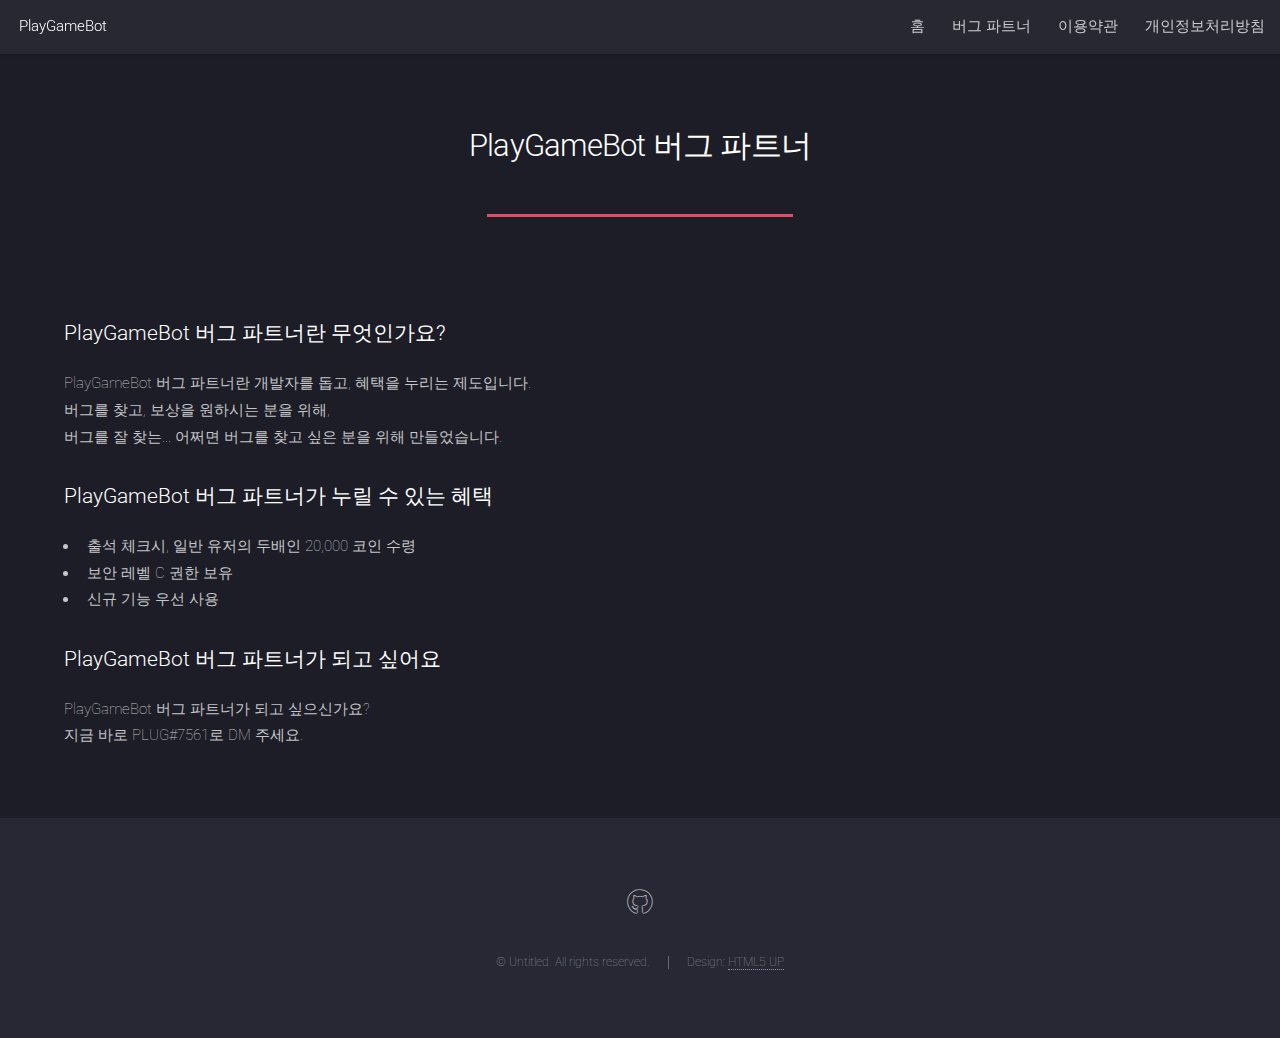
==== PlayGameBotSite/bug.html @ 97805f36 "Add files via upload" ====
<!DOCTYPE HTML>
<!--
	Landed by HTML5 UP
	html5up.net | @ajlkn
	Free for personal and commercial use under the CCA 3.0 license (html5up.net/license)
-->
<html>
	<head>
		<title>PlayGameBot - 버그 파트너</title>
		<meta charset="utf-8" />
		<meta name="viewport" content="width=device-width, initial-scale=1, user-scalable=no" />
		<link rel="stylesheet" href="assets/css/main.css" />
		<noscript><link rel="stylesheet" href="assets/css/noscript.css" /></noscript>
	</head>
	<body class="is-preload">
		<div id="page-wrapper">

			<!-- Header -->
				<header id="header">
					<h1 id="logo"><a href="index.html">PlayGameBot</a></h1>
					<nav id="nav">
						<ul>
							<li><a href="index.html">홈</a></li>
							<li><a href="bug.html">버그 파트너</a></li>
							<li><a href="terms.html">이용약관</a></li>
							<li><a href="update.html">개인정보처리방침</a></li>
						</ul>
					</nav>
				</header>

			<!-- Main -->
				<div id="main" class="wrapper style1">
					<div class="container">

						<header class="major">
							<h2>PlayGameBot 버그 파트너</h2>
						</header>

						<!-- Content -->
							<section id="content">
								<a href="#" class="image fit"><img src="images/버그 파트너.png" alt="" /></a>
								<h3>PlayGameBot 버그 파트너란 무엇인가요?</h3>
								<p>PlayGameBot 버그 파트너란 개발자를 돕고, 혜택을 누리는 제도입니다.</br>
								버그를 찾고, 보상을 원하시는 분을 위해,</br>
								버그를 잘 찾는... 어쩌면 버그를 찾고 싶은 분을 위해 만들었습니다.</br>
								</p>
								<h3>PlayGameBot 버그 파트너가 누릴 수 있는 혜택</h3>
								<ul>
									<li>출석 체크시, 일반 유저의 두배인 20,000 코인 수령</li>
									<li>보안 레벨 C 권한 보유</li>
									<li>신규 기능 우선 사용</li>
								</ul>
								<h3>PlayGameBot 버그 파트너가 되고 싶어요</h3>
								<p>PlayGameBot 버그 파트너가 되고 싶으신가요?</br>
								지금 바로 PLUG#7561로 DM 주세요.</p>
							</section>

					</div>
				</div>

			<!-- Footer -->
				<footer id="footer">
					<ul class="icons">
						<li><a href="https://github.com/jhcplace" class="icon brands alt fa-github"><span class="label">GitHub</span></a></li>
					</ul>
					<ul class="copyright">
						<li>&copy; Untitled. All rights reserved.</li><li>Design: <a href="http://html5up.net">HTML5 UP</a></li>
					</ul>
				</footer>

		</div>

		<!-- Scripts -->
			<script src="assets/js/jquery.min.js"></script>
			<script src="assets/js/jquery.scrolly.min.js"></script>
			<script src="assets/js/jquery.dropotron.min.js"></script>
			<script src="assets/js/jquery.scrollex.min.js"></script>
			<script src="assets/js/browser.min.js"></script>
			<script src="assets/js/breakpoints.min.js"></script>
			<script src="assets/js/util.js"></script>
			<script src="assets/js/main.js"></script>

	</body>
</html>
---- PlayGameBotSite/assets/css/main.css ----
@import url("fontawesome-all.min.css");
@import url("https://fonts.googleapis.com/css?family=Roboto:100,300,100italic,300italic");

/*
	Landed by HTML5 UP
	html5up.net | @ajlkn
	Free for personal and commercial use under the CCA 3.0 license (html5up.net/license)
*/

html, body, div, span, applet, object,
iframe, h1, h2, h3, h4, h5, h6, p, blockquote,
pre, a, abbr, acronym, address, big, cite,
code, del, dfn, em, img, ins, kbd, q, s, samp,
small, strike, strong, sub, sup, tt, var, b,
u, i, center, dl, dt, dd, ol, ul, li, fieldset,
form, label, legend, table, caption, tbody,
tfoot, thead, tr, th, td, article, aside,
canvas, details, embed, figure, figcaption,
footer, header, hgroup, menu, nav, output, ruby,
section, summary, time, mark, audio, video {
	margin: 0;
	padding: 0;
	border: 0;
	font-size: 100%;
	font: inherit;
	vertical-align: baseline;}

article, aside, details, figcaption, figure,
footer, header, hgroup, menu, nav, section {
	display: block;}

body {
	line-height: 1;
}

ol, ul {
	list-style: none;
}

blockquote, q {
	quotes: none;
}

	blockquote:before, blockquote:after, q:before, q:after {
		content: '';
		content: none;
	}

table {
	border-collapse: collapse;
	border-spacing: 0;
}

body {
	-webkit-text-size-adjust: none;
}

mark {
	background-color: transparent;
	color: inherit;
}

input::-moz-focus-inner {
	border: 0;
	padding: 0;
}

input, select, textarea {
	-moz-appearance: none;
	-webkit-appearance: none;
	-ms-appearance: none;
	appearance: none;
}

/* Basic */

	html {
		box-sizing: border-box;
	}

	*, *:before, *:after {
		box-sizing: inherit;
	}

	html, body {
		background: #1c1d26;
	}

	body.is-preload *, body.is-preload *:before, body.is-preload *:after {
		-moz-animation: none !important;
		-webkit-animation: none !important;
		-ms-animation: none !important;
		animation: none !important;
		-moz-transition: none !important;
		-webkit-transition: none !important;
		-ms-transition: none !important;
		transition: none !important;
	}

	body, input, select, textarea {
		color: rgba(255, 255, 255, 0.75);
		font-family: "Roboto", Helvetica, sans-serif;
		font-size: 15pt;
		font-weight: 100;
		line-height: 1.75em;
	}

	a {
		-moz-transition: border-color 0.2s ease-in-out, color 0.2s ease-in-out;
		-webkit-transition: border-color 0.2s ease-in-out, color 0.2s ease-in-out;
		-ms-transition: border-color 0.2s ease-in-out, color 0.2s ease-in-out;
		transition: border-color 0.2s ease-in-out, color 0.2s ease-in-out;
		border-bottom: dotted 1px;
		color: #e44c65;
		text-decoration: none;
	}

		a:hover {
			color: #e44c65 !important;
			border-bottom-color: transparent;
		}

	strong, b {
		color: #ffffff;
		font-weight: 300;
	}

	em, i {
		font-style: italic;
	}

	p {
		margin: 0 0 2em 0;
	}

	h1, h2, h3, h4, h5, h6 {
		color: #ffffff;
		font-weight: 300;
		line-height: 1em;
		margin: 0 0 1em 0;
	}

		h1 a, h2 a, h3 a, h4 a, h5 a, h6 a {
			color: inherit;
			border: 0;
		}

	h2 {
		font-size: 2em;
		line-height: 1.5em;
		letter-spacing: -0.025em;
	}

	h3 {
		font-size: 1.35em;
		line-height: 1.5em;
	}

	h4 {
		font-size: 1.1em;
		line-height: 1.5em;
	}

	h5 {
		font-size: 0.9em;
		line-height: 1.5em;
	}

	h6 {
		font-size: 0.7em;
		line-height: 1.5em;
	}

	sub {
		font-size: 0.8em;
		position: relative;
		top: 0.5em;
	}

	sup {
		font-size: 0.8em;
		position: relative;
		top: -0.5em;
	}

	hr {
		border: 0;
		border-bottom: solid 1px rgba(255, 255, 255, 0.3);
		margin: 3em 0;
	}

		hr.major {
			margin: 4em 0;
		}

	blockquote {
		border-left: solid 4px rgba(255, 255, 255, 0.3);
		font-style: italic;
		margin: 0 0 2em 0;
		padding: 0.5em 0 0.5em 2em;
	}

	code {
		background: rgba(255, 255, 255, 0.075);
		border-radius: 4px;
		font-family: "Courier New", monospace;
		font-size: 0.9em;
		margin: 0 0.25em;
		padding: 0.25em 0.65em;
	}

	pre {
		-webkit-overflow-scrolling: touch;
		font-family: "Courier New", monospace;
		font-size: 0.9em;
		margin: 0 0 2em 0;
	}

		pre code {
			display: block;
			line-height: 1.75em;
			padding: 1em 1.5em;
			overflow-x: auto;
		}

	.align-left {
		text-align: left;
	}

	.align-center {
		text-align: center;
	}

	.align-right {
		text-align: right;
	}

/* Loader */

	@-moz-keyframes spinner-show {
		0% {
			opacity: 0;
		}

		100% {
			opacity: 1;
		}
	}

	@-webkit-keyframes spinner-show {
		0% {
			opacity: 0;
		}

		100% {
			opacity: 1;
		}
	}

	@-ms-keyframes spinner-show {
		0% {
			opacity: 0;
		}

		100% {
			opacity: 1;
		}
	}

	@keyframes spinner-show {
		0% {
			opacity: 0;
		}

		100% {
			opacity: 1;
		}
	}

	@-moz-keyframes spinner-hide {
		0% {
			color: rgba(255, 255, 255, 0.15);
			z-index: 100001;
			-moz-transform: scale(1) rotate(0deg);
			-webkit-transform: scale(1) rotate(0deg);
			-ms-transform: scale(1) rotate(0deg);
			transform: scale(1) rotate(0deg);
		}

		99% {
			color: #1c1d26;
			z-index: 100001;
			-moz-transform: scale(0.5) rotate(360deg);
			-webkit-transform: scale(0.5) rotate(360deg);
			-ms-transform: scale(0.5) rotate(360deg);
			transform: scale(0.5) rotate(360deg);
		}

		100% {
			color: #1c1d26;
			z-index: -1;
			-moz-transform: scale(0.5) rotate(360deg);
			-webkit-transform: scale(0.5) rotate(360deg);
			-ms-transform: scale(0.5) rotate(360deg);
			transform: scale(0.5) rotate(360deg);
		}
	}

	@-webkit-keyframes spinner-hide {
		0% {
			color: rgba(255, 255, 255, 0.15);
			z-index: 100001;
			-moz-transform: scale(1) rotate(0deg);
			-webkit-transform: scale(1) rotate(0deg);
			-ms-transform: scale(1) rotate(0deg);
			transform: scale(1) rotate(0deg);
		}

		99% {
			color: #1c1d26;
			z-index: 100001;
			-moz-transform: scale(0.5) rotate(360deg);
			-webkit-transform: scale(0.5) rotate(360deg);
			-ms-transform: scale(0.5) rotate(360deg);
			transform: scale(0.5) rotate(360deg);
		}

		100% {
			color: #1c1d26;
			z-index: -1;
			-moz-transform: scale(0.5) rotate(360deg);
			-webkit-transform: scale(0.5) rotate(360deg);
			-ms-transform: scale(0.5) rotate(360deg);
			transform: scale(0.5) rotate(360deg);
		}
	}

	@-ms-keyframes spinner-hide {
		0% {
			color: rgba(255, 255, 255, 0.15);
			z-index: 100001;
			-moz-transform: scale(1) rotate(0deg);
			-webkit-transform: scale(1) rotate(0deg);
			-ms-transform: scale(1) rotate(0deg);
			transform: scale(1) rotate(0deg);
		}

		99% {
			color: #1c1d26;
			z-index: 100001;
			-moz-transform: scale(0.5) rotate(360deg);
			-webkit-transform: scale(0.5) rotate(360deg);
			-ms-transform: scale(0.5) rotate(360deg);
			transform: scale(0.5) rotate(360deg);
		}

		100% {
			color: #1c1d26;
			z-index: -1;
			-moz-transform: scale(0.5) rotate(360deg);
			-webkit-transform: scale(0.5) rotate(360deg);
			-ms-transform: scale(0.5) rotate(360deg);
			transform: scale(0.5) rotate(360deg);
		}
	}

	@keyframes spinner-hide {
		0% {
			color: rgba(255, 255, 255, 0.15);
			z-index: 100001;
			-moz-transform: scale(1) rotate(0deg);
			-webkit-transform: scale(1) rotate(0deg);
			-ms-transform: scale(1) rotate(0deg);
			transform: scale(1) rotate(0deg);
		}

		99% {
			color: #1c1d26;
			z-index: 100001;
			-moz-transform: scale(0.5) rotate(360deg);
			-webkit-transform: scale(0.5) rotate(360deg);
			-ms-transform: scale(0.5) rotate(360deg);
			transform: scale(0.5) rotate(360deg);
		}

		100% {
			color: #1c1d26;
			z-index: -1;
			-moz-transform: scale(0.5) rotate(360deg);
			-webkit-transform: scale(0.5) rotate(360deg);
			-ms-transform: scale(0.5) rotate(360deg);
			transform: scale(0.5) rotate(360deg);
		}
	}

	@-moz-keyframes spinner-rotate {
		0% {
			-moz-transform: scale(1) rotate(0deg);
			-webkit-transform: scale(1) rotate(0deg);
			-ms-transform: scale(1) rotate(0deg);
			transform: scale(1) rotate(0deg);
		}

		100% {
			-moz-transform: scale(1) rotate(360deg);
			-webkit-transform: scale(1) rotate(360deg);
			-ms-transform: scale(1) rotate(360deg);
			transform: scale(1) rotate(360deg);
		}
	}

	@-webkit-keyframes spinner-rotate {
		0% {
			-moz-transform: scale(1) rotate(0deg);
			-webkit-transform: scale(1) rotate(0deg);
			-ms-transform: scale(1) rotate(0deg);
			transform: scale(1) rotate(0deg);
		}

		100% {
			-moz-transform: scale(1) rotate(360deg);
			-webkit-transform: scale(1) rotate(360deg);
			-ms-transform: scale(1) rotate(360deg);
			transform: scale(1) rotate(360deg);
		}
	}

	@-ms-keyframes spinner-rotate {
		0% {
			-moz-transform: scale(1) rotate(0deg);
			-webkit-transform: scale(1) rotate(0deg);
			-ms-transform: scale(1) rotate(0deg);
			transform: scale(1) rotate(0deg);
		}

		100% {
			-moz-transform: scale(1) rotate(360deg);
			-webkit-transform: scale(1) rotate(360deg);
			-ms-transform: scale(1) rotate(360deg);
			transform: scale(1) rotate(360deg);
		}
	}

	@keyframes spinner-rotate {
		0% {
			-moz-transform: scale(1) rotate(0deg);
			-webkit-transform: scale(1) rotate(0deg);
			-ms-transform: scale(1) rotate(0deg);
			transform: scale(1) rotate(0deg);
		}

		100% {
			-moz-transform: scale(1) rotate(360deg);
			-webkit-transform: scale(1) rotate(360deg);
			-ms-transform: scale(1) rotate(360deg);
			transform: scale(1) rotate(360deg);
		}
	}

	@-moz-keyframes overlay-hide {
		0% {
			opacity: 1;
			z-index: 100000;
		}

		15% {
			opacity: 1;
			z-index: 100000;
		}

		99% {
			opacity: 0;
			z-index: 100000;
		}

		100% {
			opacity: 0;
			z-index: -1;
		}
	}

	@-webkit-keyframes overlay-hide {
		0% {
			opacity: 1;
			z-index: 100000;
		}

		15% {
			opacity: 1;
			z-index: 100000;
		}

		99% {
			opacity: 0;
			z-index: 100000;
		}

		100% {
			opacity: 0;
			z-index: -1;
		}
	}

	@-ms-keyframes overlay-hide {
		0% {
			opacity: 1;
			z-index: 100000;
		}

		15% {
			opacity: 1;
			z-index: 100000;
		}

		99% {
			opacity: 0;
			z-index: 100000;
		}

		100% {
			opacity: 0;
			z-index: -1;
		}
	}

	@keyframes overlay-hide {
		0% {
			opacity: 1;
			z-index: 100000;
		}

		15% {
			opacity: 1;
			z-index: 100000;
		}

		99% {
			opacity: 0;
			z-index: 100000;
		}

		100% {
			opacity: 0;
			z-index: -1;
		}
	}

	body.landing {
		text-decoration: none;
	}

		body.landing:before {
			-moz-osx-font-smoothing: grayscale;
			-webkit-font-smoothing: antialiased;
			display: inline-block;
			font-style: normal;
			font-variant: normal;
			text-rendering: auto;
			line-height: 1;
			text-transform: none !important;
			font-family: 'Font Awesome 5 Free';
			font-weight: 900;
		}

		body.landing:before {
			-moz-animation: spinner-show 1.5s 1 0.25s ease forwards, spinner-hide 0.25s ease-in-out forwards !important;
			-webkit-animation: spinner-show 1.5s 1 0.25s ease forwards, spinner-hide 0.25s ease-in-out forwards !important;
			-ms-animation: spinner-show 1.5s 1 0.25s ease forwards, spinner-hide 0.25s ease-in-out forwards !important;
			animation: spinner-show 1.5s 1 0.25s ease forwards, spinner-hide 0.25s ease-in-out forwards !important;
			-moz-transform-origin: 50% 50%;
			-webkit-transform-origin: 50% 50%;
			-ms-transform-origin: 50% 50%;
			transform-origin: 50% 50%;
			color: rgba(255, 255, 255, 0.15);
			content: '\f1ce';
			cursor: default;
			display: block;
			font-size: 2em;
			height: 2em;
			left: 50%;
			line-height: 2em;
			margin: -1em 0 0 -1em;
			opacity: 0;
			position: fixed;
			text-align: center;
			top: 50%;
			width: 2em;
			z-index: -1;
		}

		body.landing:after {
			-moz-animation: overlay-hide 1.5s ease-in forwards !important;
			-webkit-animation: overlay-hide 1.5s ease-in forwards !important;
			-ms-animation: overlay-hide 1.5s ease-in forwards !important;
			animation: overlay-hide 1.5s ease-in forwards !important;
			background: #1c1d26;
			content: '';
			display: block;
			height: 100%;
			left: 0;
			opacity: 0;
			position: fixed;
			top: 0;
			width: 100%;
			z-index: -1;
		}

		body.landing.is-preload:before {
			-moz-animation: spinner-show 1.5s 1 0.25s ease forwards, spinner-rotate 0.75s infinite linear !important;
			-webkit-animation: spinner-show 1.5s 1 0.25s ease forwards, spinner-rotate 0.75s infinite linear !important;
			-ms-animation: spinner-show 1.5s 1 0.25s ease forwards, spinner-rotate 0.75s infinite linear !important;
			animation: spinner-show 1.5s 1 0.25s ease forwards, spinner-rotate 0.75s infinite linear !important;
			z-index: 100001;
		}

		body.landing.is-preload:after {
			-moz-animation: none !important;
			-webkit-animation: none !important;
			-ms-animation: none !important;
			animation: none !important;
			opacity: 1;
			z-index: 100000;
		}

	@media (-webkit-min-device-pixel-ratio: 2) {

		body.landing:before {
			line-height: 2.025em;
		}

	}

/* Container */

	.container {
		margin: 0 auto;
		max-width: calc(100% - 4em);
		width: 70em;
	}

		.container.xsmall {
			width: 17.5em;
		}

		.container.small {
			width: 35em;
		}

		.container.medium {
			width: 52.5em;
		}

		.container.large {
			width: 87.5em;
		}

		.container.xlarge {
			width: 105em;
		}

		.container.max {
			width: 100%;
		}

		@media screen and (max-width: 1280px) {

			.container {
				width: 90%;
				max-width: 100%;
			}

		}

		@media screen and (max-width: 980px) {

			.container {
				width: 100% !important;
			}

		}

/* Row */

	.row {
		display: flex;
		flex-wrap: wrap;
		box-sizing: border-box;
		align-items: stretch;
	}

		.row > * {
			box-sizing: border-box;
		}

		.row.gtr-uniform > * > :last-child {
			margin-bottom: 0;
		}

		.row.aln-left {
			justify-content: flex-start;
		}

		.row.aln-center {
			justify-content: center;
		}

		.row.aln-right {
			justify-content: flex-end;
		}

		.row.aln-top {
			align-items: flex-start;
		}

		.row.aln-middle {
			align-items: center;
		}

		.row.aln-bottom {
			align-items: flex-end;
		}

		.row > .imp {
			order: -1;
		}

		.row > .col-1 {
			width: 8.33333%;
		}

		.row > .off-1 {
			margin-left: 8.33333%;
		}

		.row > .col-2 {
			width: 16.66667%;
		}

		.row > .off-2 {
			margin-left: 16.66667%;
		}

		.row > .col-3 {
			width: 25%;
		}

		.row > .off-3 {
			margin-left: 25%;
		}

		.row > .col-4 {
			width: 33.33333%;
		}

		.row > .off-4 {
			margin-left: 33.33333%;
		}

		.row > .col-5 {
			width: 41.66667%;
		}

		.row > .off-5 {
			margin-left: 41.66667%;
		}

		.row > .col-6 {
			width: 50%;
		}

		.row > .off-6 {
			margin-left: 50%;
		}

		.row > .col-7 {
			width: 58.33333%;
		}

		.row > .off-7 {
			margin-left: 58.33333%;
		}

		.row > .col-8 {
			width: 66.66667%;
		}

		.row > .off-8 {
			margin-left: 66.66667%;
		}

		.row > .col-9 {
			width: 75%;
		}

		.row > .off-9 {
			margin-left: 75%;
		}

		.row > .col-10 {
			width: 83.33333%;
		}

		.row > .off-10 {
			margin-left: 83.33333%;
		}

		.row > .col-11 {
			width: 91.66667%;
		}

		.row > .off-11 {
			margin-left: 91.66667%;
		}

		.row > .col-12 {
			width: 100%;
		}

		.row > .off-12 {
			margin-left: 100%;
		}

		.row.gtr-0 {
			margin-top: 0;
			margin-left: 0em;
		}

			.row.gtr-0 > * {
				padding: 0 0 0 0em;
			}

			.row.gtr-0.gtr-uniform {
				margin-top: 0em;
			}

				.row.gtr-0.gtr-uniform > * {
					padding-top: 0em;
				}

		.row.gtr-25 {
			margin-top: 0;
			margin-left: -0.625em;
		}

			.row.gtr-25 > * {
				padding: 0 0 0 0.625em;
			}

			.row.gtr-25.gtr-uniform {
				margin-top: -0.625em;
			}

				.row.gtr-25.gtr-uniform > * {
					padding-top: 0.625em;
				}

		.row.gtr-50 {
			margin-top: 0;
			margin-left: -1.25em;
		}

			.row.gtr-50 > * {
				padding: 0 0 0 1.25em;
			}

			.row.gtr-50.gtr-uniform {
				margin-top: -1.25em;
			}

				.row.gtr-50.gtr-uniform > * {
					padding-top: 1.25em;
				}

		.row {
			margin-top: 0;
			margin-left: -2.5em;
		}

			.row > * {
				padding: 0 0 0 2.5em;
			}

			.row.gtr-uniform {
				margin-top: -2.5em;
			}

				.row.gtr-uniform > * {
					padding-top: 2.5em;
				}

		.row.gtr-150 {
			margin-top: 0;
			margin-left: -3.75em;
		}

			.row.gtr-150 > * {
				padding: 0 0 0 3.75em;
			}

			.row.gtr-150.gtr-uniform {
				margin-top: -3.75em;
			}

				.row.gtr-150.gtr-uniform > * {
					padding-top: 3.75em;
				}

		.row.gtr-200 {
			margin-top: 0;
			margin-left: -5em;
		}

			.row.gtr-200 > * {
				padding: 0 0 0 5em;
			}

			.row.gtr-200.gtr-uniform {
				margin-top: -5em;
			}

				.row.gtr-200.gtr-uniform > * {
					padding-top: 5em;
				}

		@media screen and (max-width: 1680px) {

			.row {
				display: flex;
				flex-wrap: wrap;
				box-sizing: border-box;
				align-items: stretch;
			}

				.row > * {
					box-sizing: border-box;
				}

				.row.gtr-uniform > * > :last-child {
					margin-bottom: 0;
				}

				.row.aln-left {
					justify-content: flex-start;
				}

				.row.aln-center {
					justify-content: center;
				}

				.row.aln-right {
					justify-content: flex-end;
				}

				.row.aln-top {
					align-items: flex-start;
				}

				.row.aln-middle {
					align-items: center;
				}

				.row.aln-bottom {
					align-items: flex-end;
				}

				.row > .imp-xlarge {
					order: -1;
				}

				.row > .col-1-xlarge {
					width: 8.33333%;
				}

				.row > .off-1-xlarge {
					margin-left: 8.33333%;
				}

				.row > .col-2-xlarge {
					width: 16.66667%;
				}

				.row > .off-2-xlarge {
					margin-left: 16.66667%;
				}

				.row > .col-3-xlarge {
					width: 25%;
				}

				.row > .off-3-xlarge {
					margin-left: 25%;
				}

				.row > .col-4-xlarge {
					width: 33.33333%;
				}

				.row > .off-4-xlarge {
					margin-left: 33.33333%;
				}

				.row > .col-5-xlarge {
					width: 41.66667%;
				}

				.row > .off-5-xlarge {
					margin-left: 41.66667%;
				}

				.row > .col-6-xlarge {
					width: 50%;
				}

				.row > .off-6-xlarge {
					margin-left: 50%;
				}

				.row > .col-7-xlarge {
					width: 58.33333%;
				}

				.row > .off-7-xlarge {
					margin-left: 58.33333%;
				}

				.row > .col-8-xlarge {
					width: 66.66667%;
				}

				.row > .off-8-xlarge {
					margin-left: 66.66667%;
				}

				.row > .col-9-xlarge {
					width: 75%;
				}

				.row > .off-9-xlarge {
					margin-left: 75%;
				}

				.row > .col-10-xlarge {
					width: 83.33333%;
				}

				.row > .off-10-xlarge {
					margin-left: 83.33333%;
				}

				.row > .col-11-xlarge {
					width: 91.66667%;
				}

				.row > .off-11-xlarge {
					margin-left: 91.66667%;
				}

				.row > .col-12-xlarge {
					width: 100%;
				}

				.row > .off-12-xlarge {
					margin-left: 100%;
				}

				.row.gtr-0 {
					margin-top: 0;
					margin-left: 0em;
				}

					.row.gtr-0 > * {
						padding: 0 0 0 0em;
					}

					.row.gtr-0.gtr-uniform {
						margin-top: 0em;
					}

						.row.gtr-0.gtr-uniform > * {
							padding-top: 0em;
						}

				.row.gtr-25 {
					margin-top: 0;
					margin-left: -0.625em;
				}

					.row.gtr-25 > * {
						padding: 0 0 0 0.625em;
					}

					.row.gtr-25.gtr-uniform {
						margin-top: -0.625em;
					}

						.row.gtr-25.gtr-uniform > * {
							padding-top: 0.625em;
						}

				.row.gtr-50 {
					margin-top: 0;
					margin-left: -1.25em;
				}

					.row.gtr-50 > * {
						padding: 0 0 0 1.25em;
					}

					.row.gtr-50.gtr-uniform {
						margin-top: -1.25em;
					}

						.row.gtr-50.gtr-uniform > * {
							padding-top: 1.25em;
						}

				.row {
					margin-top: 0;
					margin-left: -2.5em;
				}

					.row > * {
						padding: 0 0 0 2.5em;
					}

					.row.gtr-uniform {
						margin-top: -2.5em;
					}

						.row.gtr-uniform > * {
							padding-top: 2.5em;
						}

				.row.gtr-150 {
					margin-top: 0;
					margin-left: -3.75em;
				}

					.row.gtr-150 > * {
						padding: 0 0 0 3.75em;
					}

					.row.gtr-150.gtr-uniform {
						margin-top: -3.75em;
					}

						.row.gtr-150.gtr-uniform > * {
							padding-top: 3.75em;
						}

				.row.gtr-200 {
					margin-top: 0;
					margin-left: -5em;
				}

					.row.gtr-200 > * {
						padding: 0 0 0 5em;
					}

					.row.gtr-200.gtr-uniform {
						margin-top: -5em;
					}

						.row.gtr-200.gtr-uniform > * {
							padding-top: 5em;
						}

		}

		@media screen and (max-width: 1280px) {

			.row {
				display: flex;
				flex-wrap: wrap;
				box-sizing: border-box;
				align-items: stretch;
			}

				.row > * {
					box-sizing: border-box;
				}

				.row.gtr-uniform > * > :last-child {
					margin-bottom: 0;
				}

				.row.aln-left {
					justify-content: flex-start;
				}

				.row.aln-center {
					justify-content: center;
				}

				.row.aln-right {
					justify-content: flex-end;
				}

				.row.aln-top {
					align-items: flex-start;
				}

				.row.aln-middle {
					align-items: center;
				}

				.row.aln-bottom {
					align-items: flex-end;
				}

				.row > .imp-large {
					order: -1;
				}

				.row > .col-1-large {
					width: 8.33333%;
				}

				.row > .off-1-large {
					margin-left: 8.33333%;
				}

				.row > .col-2-large {
					width: 16.66667%;
				}

				.row > .off-2-large {
					margin-left: 16.66667%;
				}

				.row > .col-3-large {
					width: 25%;
				}

				.row > .off-3-large {
					margin-left: 25%;
				}

				.row > .col-4-large {
					width: 33.33333%;
				}

				.row > .off-4-large {
					margin-left: 33.33333%;
				}

				.row > .col-5-large {
					width: 41.66667%;
				}

				.row > .off-5-large {
					margin-left: 41.66667%;
				}

				.row > .col-6-large {
					width: 50%;
				}

				.row > .off-6-large {
					margin-left: 50%;
				}

				.row > .col-7-large {
					width: 58.33333%;
				}

				.row > .off-7-large {
					margin-left: 58.33333%;
				}

				.row > .col-8-large {
					width: 66.66667%;
				}

				.row > .off-8-large {
					margin-left: 66.66667%;
				}

				.row > .col-9-large {
					width: 75%;
				}

				.row > .off-9-large {
					margin-left: 75%;
				}

				.row > .col-10-large {
					width: 83.33333%;
				}

				.row > .off-10-large {
					margin-left: 83.33333%;
				}

				.row > .col-11-large {
					width: 91.66667%;
				}

				.row > .off-11-large {
					margin-left: 91.66667%;
				}

				.row > .col-12-large {
					width: 100%;
				}

				.row > .off-12-large {
					margin-left: 100%;
				}

				.row.gtr-0 {
					margin-top: 0;
					margin-left: 0em;
				}

					.row.gtr-0 > * {
						padding: 0 0 0 0em;
					}

					.row.gtr-0.gtr-uniform {
						margin-top: 0em;
					}

						.row.gtr-0.gtr-uniform > * {
							padding-top: 0em;
						}

				.row.gtr-25 {
					margin-top: 0;
					margin-left: -0.625em;
				}

					.row.gtr-25 > * {
						padding: 0 0 0 0.625em;
					}

					.row.gtr-25.gtr-uniform {
						margin-top: -0.625em;
					}

						.row.gtr-25.gtr-uniform > * {
							padding-top: 0.625em;
						}

				.row.gtr-50 {
					margin-top: 0;
					margin-left: -1.25em;
				}

					.row.gtr-50 > * {
						padding: 0 0 0 1.25em;
					}

					.row.gtr-50.gtr-uniform {
						margin-top: -1.25em;
					}

						.row.gtr-50.gtr-uniform > * {
							padding-top: 1.25em;
						}

				.row {
					margin-top: 0;
					margin-left: -2.5em;
				}

					.row > * {
						padding: 0 0 0 2.5em;
					}

					.row.gtr-uniform {
						margin-top: -2.5em;
					}

						.row.gtr-uniform > * {
							padding-top: 2.5em;
						}

				.row.gtr-150 {
					margin-top: 0;
					margin-left: -3.75em;
				}

					.row.gtr-150 > * {
						padding: 0 0 0 3.75em;
					}

					.row.gtr-150.gtr-uniform {
						margin-top: -3.75em;
					}

						.row.gtr-150.gtr-uniform > * {
							padding-top: 3.75em;
						}

				.row.gtr-200 {
					margin-top: 0;
					margin-left: -5em;
				}

					.row.gtr-200 > * {
						padding: 0 0 0 5em;
					}

					.row.gtr-200.gtr-uniform {
						margin-top: -5em;
					}

						.row.gtr-200.gtr-uniform > * {
							padding-top: 5em;
						}

		}

		@media screen and (max-width: 980px) {

			.row {
				display: flex;
				flex-wrap: wrap;
				box-sizing: border-box;
				align-items: stretch;
			}

				.row > * {
					box-sizing: border-box;
				}

				.row.gtr-uniform > * > :last-child {
					margin-bottom: 0;
				}

				.row.aln-left {
					justify-content: flex-start;
				}

				.row.aln-center {
					justify-content: center;
				}

				.row.aln-right {
					justify-content: flex-end;
				}

				.row.aln-top {
					align-items: flex-start;
				}

				.row.aln-middle {
					align-items: center;
				}

				.row.aln-bottom {
					align-items: flex-end;
				}

				.row > .imp-medium {
					order: -1;
				}

				.row > .col-1-medium {
					width: 8.33333%;
				}

				.row > .off-1-medium {
					margin-left: 8.33333%;
				}

				.row > .col-2-medium {
					width: 16.66667%;
				}

				.row > .off-2-medium {
					margin-left: 16.66667%;
				}

				.row > .col-3-medium {
					width: 25%;
				}

				.row > .off-3-medium {
					margin-left: 25%;
				}

				.row > .col-4-medium {
					width: 33.33333%;
				}

				.row > .off-4-medium {
					margin-left: 33.33333%;
				}

				.row > .col-5-medium {
					width: 41.66667%;
				}

				.row > .off-5-medium {
					margin-left: 41.66667%;
				}

				.row > .col-6-medium {
					width: 50%;
				}

				.row > .off-6-medium {
					margin-left: 50%;
				}

				.row > .col-7-medium {
					width: 58.33333%;
				}

				.row > .off-7-medium {
					margin-left: 58.33333%;
				}

				.row > .col-8-medium {
					width: 66.66667%;
				}

				.row > .off-8-medium {
					margin-left: 66.66667%;
				}

				.row > .col-9-medium {
					width: 75%;
				}

				.row > .off-9-medium {
					margin-left: 75%;
				}

				.row > .col-10-medium {
					width: 83.33333%;
				}

				.row > .off-10-medium {
					margin-left: 83.33333%;
				}

				.row > .col-11-medium {
					width: 91.66667%;
				}

				.row > .off-11-medium {
					margin-left: 91.66667%;
				}

				.row > .col-12-medium {
					width: 100%;
				}

				.row > .off-12-medium {
					margin-left: 100%;
				}

				.row.gtr-0 {
					margin-top: 0;
					margin-left: 0em;
				}

					.row.gtr-0 > * {
						padding: 0 0 0 0em;
					}

					.row.gtr-0.gtr-uniform {
						margin-top: 0em;
					}

						.row.gtr-0.gtr-uniform > * {
							padding-top: 0em;
						}

				.row.gtr-25 {
					margin-top: 0;
					margin-left: -0.625em;
				}

					.row.gtr-25 > * {
						padding: 0 0 0 0.625em;
					}

					.row.gtr-25.gtr-uniform {
						margin-top: -0.625em;
					}

						.row.gtr-25.gtr-uniform > * {
							padding-top: 0.625em;
						}

				.row.gtr-50 {
					margin-top: 0;
					margin-left: -1.25em;
				}

					.row.gtr-50 > * {
						padding: 0 0 0 1.25em;
					}

					.row.gtr-50.gtr-uniform {
						margin-top: -1.25em;
					}

						.row.gtr-50.gtr-uniform > * {
							padding-top: 1.25em;
						}

				.row {
					margin-top: 0;
					margin-left: -2.5em;
				}

					.row > * {
						padding: 0 0 0 2.5em;
					}

					.row.gtr-uniform {
						margin-top: -2.5em;
					}

						.row.gtr-uniform > * {
							padding-top: 2.5em;
						}

				.row.gtr-150 {
					margin-top: 0;
					margin-left: -3.75em;
				}

					.row.gtr-150 > * {
						padding: 0 0 0 3.75em;
					}

					.row.gtr-150.gtr-uniform {
						margin-top: -3.75em;
					}

						.row.gtr-150.gtr-uniform > * {
							padding-top: 3.75em;
						}

				.row.gtr-200 {
					margin-top: 0;
					margin-left: -5em;
				}

					.row.gtr-200 > * {
						padding: 0 0 0 5em;
					}

					.row.gtr-200.gtr-uniform {
						margin-top: -5em;
					}

						.row.gtr-200.gtr-uniform > * {
							padding-top: 5em;
						}

		}

		@media screen and (max-width: 736px) {

			.row {
				display: flex;
				flex-wrap: wrap;
				box-sizing: border-box;
				align-items: stretch;
			}

				.row > * {
					box-sizing: border-box;
				}

				.row.gtr-uniform > * > :last-child {
					margin-bottom: 0;
				}

				.row.aln-left {
					justify-content: flex-start;
				}

				.row.aln-center {
					justify-content: center;
				}

				.row.aln-right {
					justify-content: flex-end;
				}

				.row.aln-top {
					align-items: flex-start;
				}

				.row.aln-middle {
					align-items: center;
				}

				.row.aln-bottom {
					align-items: flex-end;
				}

				.row > .imp-small {
					order: -1;
				}

				.row > .col-1-small {
					width: 8.33333%;
				}

				.row > .off-1-small {
					margin-left: 8.33333%;
				}

				.row > .col-2-small {
					width: 16.66667%;
				}

				.row > .off-2-small {
					margin-left: 16.66667%;
				}

				.row > .col-3-small {
					width: 25%;
				}

				.row > .off-3-small {
					margin-left: 25%;
				}

				.row > .col-4-small {
					width: 33.33333%;
				}

				.row > .off-4-small {
					margin-left: 33.33333%;
				}

				.row > .col-5-small {
					width: 41.66667%;
				}

				.row > .off-5-small {
					margin-left: 41.66667%;
				}

				.row > .col-6-small {
					width: 50%;
				}

				.row > .off-6-small {
					margin-left: 50%;
				}

				.row > .col-7-small {
					width: 58.33333%;
				}

				.row > .off-7-small {
					margin-left: 58.33333%;
				}

				.row > .col-8-small {
					width: 66.66667%;
				}

				.row > .off-8-small {
					margin-left: 66.66667%;
				}

				.row > .col-9-small {
					width: 75%;
				}

				.row > .off-9-small {
					margin-left: 75%;
				}

				.row > .col-10-small {
					width: 83.33333%;
				}

				.row > .off-10-small {
					margin-left: 83.33333%;
				}

				.row > .col-11-small {
					width: 91.66667%;
				}

				.row > .off-11-small {
					margin-left: 91.66667%;
				}

				.row > .col-12-small {
					width: 100%;
				}

				.row > .off-12-small {
					margin-left: 100%;
				}

				.row.gtr-0 {
					margin-top: 0;
					margin-left: 0em;
				}

					.row.gtr-0 > * {
						padding: 0 0 0 0em;
					}

					.row.gtr-0.gtr-uniform {
						margin-top: 0em;
					}

						.row.gtr-0.gtr-uniform > * {
							padding-top: 0em;
						}

				.row.gtr-25 {
					margin-top: 0;
					margin-left: -0.625em;
				}

					.row.gtr-25 > * {
						padding: 0 0 0 0.625em;
					}

					.row.gtr-25.gtr-uniform {
						margin-top: -0.625em;
					}

						.row.gtr-25.gtr-uniform > * {
							padding-top: 0.625em;
						}

				.row.gtr-50 {
					margin-top: 0;
					margin-left: -1.25em;
				}

					.row.gtr-50 > * {
						padding: 0 0 0 1.25em;
					}

					.row.gtr-50.gtr-uniform {
						margin-top: -1.25em;
					}

						.row.gtr-50.gtr-uniform > * {
							padding-top: 1.25em;
						}

				.row {
					margin-top: 0;
					margin-left: -2.5em;
				}

					.row > * {
						padding: 0 0 0 2.5em;
					}

					.row.gtr-uniform {
						margin-top: -2.5em;
					}

						.row.gtr-uniform > * {
							padding-top: 2.5em;
						}

				.row.gtr-150 {
					margin-top: 0;
					margin-left: -3.75em;
				}

					.row.gtr-150 > * {
						padding: 0 0 0 3.75em;
					}

					.row.gtr-150.gtr-uniform {
						margin-top: -3.75em;
					}

						.row.gtr-150.gtr-uniform > * {
							padding-top: 3.75em;
						}

				.row.gtr-200 {
					margin-top: 0;
					margin-left: -5em;
				}

					.row.gtr-200 > * {
						padding: 0 0 0 5em;
					}

					.row.gtr-200.gtr-uniform {
						margin-top: -5em;
					}

						.row.gtr-200.gtr-uniform > * {
							padding-top: 5em;
						}

		}

		@media screen and (max-width: 480px) {

			.row {
				display: flex;
				flex-wrap: wrap;
				box-sizing: border-box;
				align-items: stretch;
			}

				.row > * {
					box-sizing: border-box;
				}

				.row.gtr-uniform > * > :last-child {
					margin-bottom: 0;
				}

				.row.aln-left {
					justify-content: flex-start;
				}

				.row.aln-center {
					justify-content: center;
				}

				.row.aln-right {
					justify-content: flex-end;
				}

				.row.aln-top {
					align-items: flex-start;
				}

				.row.aln-middle {
					align-items: center;
				}

				.row.aln-bottom {
					align-items: flex-end;
				}

				.row > .imp-xsmall {
					order: -1;
				}

				.row > .col-1-xsmall {
					width: 8.33333%;
				}

				.row > .off-1-xsmall {
					margin-left: 8.33333%;
				}

				.row > .col-2-xsmall {
					width: 16.66667%;
				}

				.row > .off-2-xsmall {
					margin-left: 16.66667%;
				}

				.row > .col-3-xsmall {
					width: 25%;
				}

				.row > .off-3-xsmall {
					margin-left: 25%;
				}

				.row > .col-4-xsmall {
					width: 33.33333%;
				}

				.row > .off-4-xsmall {
					margin-left: 33.33333%;
				}

				.row > .col-5-xsmall {
					width: 41.66667%;
				}

				.row > .off-5-xsmall {
					margin-left: 41.66667%;
				}

				.row > .col-6-xsmall {
					width: 50%;
				}

				.row > .off-6-xsmall {
					margin-left: 50%;
				}

				.row > .col-7-xsmall {
					width: 58.33333%;
				}

				.row > .off-7-xsmall {
					margin-left: 58.33333%;
				}

				.row > .col-8-xsmall {
					width: 66.66667%;
				}

				.row > .off-8-xsmall {
					margin-left: 66.66667%;
				}

				.row > .col-9-xsmall {
					width: 75%;
				}

				.row > .off-9-xsmall {
					margin-left: 75%;
				}

				.row > .col-10-xsmall {
					width: 83.33333%;
				}

				.row > .off-10-xsmall {
					margin-left: 83.33333%;
				}

				.row > .col-11-xsmall {
					width: 91.66667%;
				}

				.row > .off-11-xsmall {
					margin-left: 91.66667%;
				}

				.row > .col-12-xsmall {
					width: 100%;
				}

				.row > .off-12-xsmall {
					margin-left: 100%;
				}

				.row.gtr-0 {
					margin-top: 0;
					margin-left: 0em;
				}

					.row.gtr-0 > * {
						padding: 0 0 0 0em;
					}

					.row.gtr-0.gtr-uniform {
						margin-top: 0em;
					}

						.row.gtr-0.gtr-uniform > * {
							padding-top: 0em;
						}

				.row.gtr-25 {
					margin-top: 0;
					margin-left: -0.625em;
				}

					.row.gtr-25 > * {
						padding: 0 0 0 0.625em;
					}

					.row.gtr-25.gtr-uniform {
						margin-top: -0.625em;
					}

						.row.gtr-25.gtr-uniform > * {
							padding-top: 0.625em;
						}

				.row.gtr-50 {
					margin-top: 0;
					margin-left: -1.25em;
				}

					.row.gtr-50 > * {
						padding: 0 0 0 1.25em;
					}

					.row.gtr-50.gtr-uniform {
						margin-top: -1.25em;
					}

						.row.gtr-50.gtr-uniform > * {
							padding-top: 1.25em;
						}

				.row {
					margin-top: 0;
					margin-left: -2.5em;
				}

					.row > * {
						padding: 0 0 0 2.5em;
					}

					.row.gtr-uniform {
						margin-top: -2.5em;
					}

						.row.gtr-uniform > * {
							padding-top: 2.5em;
						}

				.row.gtr-150 {
					margin-top: 0;
					margin-left: -3.75em;
				}

					.row.gtr-150 > * {
						padding: 0 0 0 3.75em;
					}

					.row.gtr-150.gtr-uniform {
						margin-top: -3.75em;
					}

						.row.gtr-150.gtr-uniform > * {
							padding-top: 3.75em;
						}

				.row.gtr-200 {
					margin-top: 0;
					margin-left: -5em;
				}

					.row.gtr-200 > * {
						padding: 0 0 0 5em;
					}

					.row.gtr-200.gtr-uniform {
						margin-top: -5em;
					}

						.row.gtr-200.gtr-uniform > * {
							padding-top: 5em;
						}

		}

/* Section/Article */

	section.special, article.special {
		text-align: center;
	}

	header p {
		color: #ffffff;
		position: relative;
		margin: 0 0 1.5em 0;
	}

	header h2 + p {
		font-size: 1.25em;
		margin-top: -1em;
		line-height: 1.75em;
	}

	header h3 + p {
		font-size: 1.1em;
		margin-top: -0.8em;
		line-height: 1.75em;
	}

	header h4 + p,
	header h5 + p,
	header h6 + p {
		font-size: 0.9em;
		margin-top: -0.6em;
		line-height: 1.5em;
	}

	header.major {
		margin: 0 0 4em 0;
		position: relative;
		text-align: center;
	}

		header.major:after {
			background: #e44c65;
			content: '';
			display: inline-block;
			height: 0.2em;
			max-width: 20em;
			width: 75%;
		}

	footer.major {
		margin: 4em 0 0 0;
	}

/* Form */

	form {
		margin: 0 0 2em 0;
	}

		form.cta {
			max-width: 35em;
			margin-left: auto;
			margin-right: auto;
		}

	label {
		color: #ffffff;
		display: block;
		font-size: 0.9em;
		font-weight: 300;
		margin: 0 0 1em 0;
	}

	input[type="text"],
	input[type="password"],
	input[type="email"],
	select,
	textarea {
		-moz-appearance: none;
		-webkit-appearance: none;
		-ms-appearance: none;
		appearance: none;
		-moz-transition: border-color 0.2s ease-in-out;
		-webkit-transition: border-color 0.2s ease-in-out;
		-ms-transition: border-color 0.2s ease-in-out;
		transition: border-color 0.2s ease-in-out;
		background: transparent;
		border-radius: 4px;
		border: solid 1px rgba(255, 255, 255, 0.3);
		color: inherit;
		display: block;
		outline: 0;
		padding: 0 1em;
		text-decoration: none;
		width: 100%;
	}

		input[type="text"]:invalid,
		input[type="password"]:invalid,
		input[type="email"]:invalid,
		select:invalid,
		textarea:invalid {
			box-shadow: none;
		}

		input[type="text"]:focus,
		input[type="password"]:focus,
		input[type="email"]:focus,
		select:focus,
		textarea:focus {
			border-color: #e44c65;
		}

	select {
		background-image: url("data:image/svg+xml;charset=utf8,%3Csvg xmlns='http://www.w3.org/2000/svg' width='40' height='40' preserveAspectRatio='none' viewBox='0 0 40 40'%3E%3Cpath d='M9.4,12.3l10.4,10.4l10.4-10.4c0.2-0.2,0.5-0.4,0.9-0.4c0.3,0,0.6,0.1,0.9,0.4l3.3,3.3c0.2,0.2,0.4,0.5,0.4,0.9 c0,0.4-0.1,0.6-0.4,0.9L20.7,31.9c-0.2,0.2-0.5,0.4-0.9,0.4c-0.3,0-0.6-0.1-0.9-0.4L4.3,17.3c-0.2-0.2-0.4-0.5-0.4-0.9 c0-0.4,0.1-0.6,0.4-0.9l3.3-3.3c0.2-0.2,0.5-0.4,0.9-0.4S9.1,12.1,9.4,12.3z' fill='rgba(255, 255, 255, 0.3)' /%3E%3C/svg%3E");
		background-size: 1.25rem;
		background-repeat: no-repeat;
		background-position: calc(100% - 1rem) center;
		height: 3em;
		padding-right: 3em;
		text-overflow: ellipsis;
	}

		select option {
			color: #ffffff;
			background: #1c1d26;
		}

		select:focus::-ms-value {
			background-color: transparent;
		}

		select::-ms-expand {
			display: none;
		}

	input[type="text"],
	input[type="password"],
	input[type="email"],
	select {
		height: 3em;
	}

	textarea {
		padding: 0.75em 1em;
	}

	input[type="checkbox"],
	input[type="radio"] {
		-moz-appearance: none;
		-webkit-appearance: none;
		-ms-appearance: none;
		appearance: none;
		display: block;
		float: left;
		margin-right: -2em;
		opacity: 0;
		width: 1em;
		z-index: -1;
	}

		input[type="checkbox"] + label,
		input[type="radio"] + label {
			text-decoration: none;
			color: rgba(255, 255, 255, 0.75);
			cursor: pointer;
			display: inline-block;
			font-size: 1em;
			font-weight: 100;
			padding-left: 2.55em;
			padding-right: 0.75em;
			position: relative;
		}

			input[type="checkbox"] + label:before,
			input[type="radio"] + label:before {
				-moz-osx-font-smoothing: grayscale;
				-webkit-font-smoothing: antialiased;
				display: inline-block;
				font-style: normal;
				font-variant: normal;
				text-rendering: auto;
				line-height: 1;
				text-transform: none !important;
				font-family: 'Font Awesome 5 Free';
				font-weight: 900;
			}

			input[type="checkbox"] + label:before,
			input[type="radio"] + label:before {
				border-radius: 4px;
				border: solid 1px rgba(255, 255, 255, 0.3);
				content: '';
				display: inline-block;
				font-size: 0.8em;
				height: 2.25em;
				left: 0;
				line-height: 2.25em;
				position: absolute;
				text-align: center;
				top: 0;
				width: 2.25em;
			}

		input[type="checkbox"]:checked + label:before,
		input[type="radio"]:checked + label:before {
			background: rgba(255, 255, 255, 0.25);
			color: #ffffff;
			content: '\f00c';
		}

		input[type="checkbox"]:focus + label:before,
		input[type="radio"]:focus + label:before {
			border-color: #e44c65;
		}

	input[type="checkbox"] + label:before {
		border-radius: 4px;
	}

	input[type="radio"] + label:before {
		border-radius: 100%;
	}

	::-webkit-input-placeholder {
		color: rgba(255, 255, 255, 0.5) !important;
		opacity: 1.0;
	}

	:-moz-placeholder {
		color: rgba(255, 255, 255, 0.5) !important;
		opacity: 1.0;
	}

	::-moz-placeholder {
		color: rgba(255, 255, 255, 0.5) !important;
		opacity: 1.0;
	}

	:-ms-input-placeholder {
		color: rgba(255, 255, 255, 0.5) !important;
		opacity: 1.0;
	}

/* Box */

	.box {
		border-radius: 4px;
		border: solid 1px rgba(255, 255, 255, 0.3);
		margin-bottom: 2em;
		padding: 1.5em;
	}

		.box > :last-child,
		.box > :last-child > :last-child,
		.box > :last-child > :last-child > :last-child {
			margin-bottom: 0;
		}

		.box.alt {
			border: 0;
			border-radius: 0;
			padding: 0;
		}

/* Icon */

	.icon {
		text-decoration: none;
		border-bottom: none;
		position: relative;
	}

		.icon:before {
			-moz-osx-font-smoothing: grayscale;
			-webkit-font-smoothing: antialiased;
			display: inline-block;
			font-style: normal;
			font-variant: normal;
			text-rendering: auto;
			line-height: 1;
			text-transform: none !important;
			font-family: 'Font Awesome 5 Free';
			font-weight: 400;
		}

		.icon > .label {
			display: none;
		}

		.icon:before {
			line-height: inherit;
		}

		.icon.solid:before {
			font-weight: 900 !important;
		}

		.icon.brands:before {
			font-family: 'Font Awesome 5 Brands' !important;
		}

		.icon.alt {
			text-decoration: none;
		}

			.icon.alt:before {
				-moz-osx-font-smoothing: grayscale;
				-webkit-font-smoothing: antialiased;
				display: inline-block;
				font-style: normal;
				font-variant: normal;
				text-rendering: auto;
				line-height: 1;
				text-transform: none !important;
				font-family: 'Font Awesome 5 Free';
				font-weight: 400;
			}

			.icon.alt:before {
				color: #1c1d26 !important;
				text-shadow: 1px 0 0 #ffffff, -1px 0 0 #ffffff, 0 1px 0 #ffffff, 0 -1px 0 #ffffff;
			}

		.icon.major {
			background: #272833;
			border-radius: 100%;
			cursor: default;
			display: inline-block;
			height: 6em;
			line-height: 5.65em;
			margin: 0 0 2em 0;
			text-align: center;
			width: 6em;
		}

			.icon.major:before {
				font-size: 2.25em;
			}

			.icon.major.alt {
				text-decoration: none;
			}

				.icon.major.alt:before {
					-moz-osx-font-smoothing: grayscale;
					-webkit-font-smoothing: antialiased;
					display: inline-block;
					font-style: normal;
					font-variant: normal;
					text-rendering: auto;
					line-height: 1;
					text-transform: none !important;
					font-family: 'Font Awesome 5 Free';
					font-weight: 400;
				}

				.icon.major.alt:before {
					color: #272833 !important;
					text-shadow: 1px 0 0 #ffffff, -1px 0 0 #ffffff, 0 1px 0 #ffffff, 0 -1px 0 #ffffff;
				}

/* Image */

	.image {
		border-radius: 4px;
		border: 0;
		display: inline-block;
		position: relative;
		overflow: hidden;
	}

		.image:before {
			content: '';
			display: block;
			position: absolute;
			left: 0;
			top: 0;
			background-image: url("images/overlay.png");
			width: 100%;
			height: 100%;
			z-index: 1;
		}

		.image img {
			border-radius: 4px;
			display: block;
		}

		.image.left {
			float: left;
			margin: 0 1.5em 1em 0;
			top: 0.25em;
		}

		.image.right {
			float: right;
			margin: 0 0 1em 1.5em;
			top: 0.25em;
		}

		.image.left, .image.right {
			max-width: 40%;
		}

			.image.left img, .image.right img {
				width: 100%;
			}

		.image.fit {
			display: block;
			margin: 0 0 2em 0;
			width: 100%;
		}

			.image.fit img {
				width: 100%;
			}

/* List */

	ol {
		list-style: decimal;
		margin: 0 0 2em 0;
		padding-left: 1.25em;
	}

		ol li {
			padding-left: 0.25em;
		}

	ul {
		list-style: disc;
		margin: 0 0 2em 0;
		padding-left: 1em;
	}

		ul li {
			padding-left: 0.5em;
		}

		ul.alt {
			list-style: none;
			padding-left: 0;
		}

			ul.alt li {
				border-top: solid 1px rgba(255, 255, 255, 0.3);
				padding: 0.5em 0;
			}

				ul.alt li:first-child {
					border-top: 0;
					padding-top: 0;
				}

	dl {
		margin: 0 0 2em 0;
	}

/* Icons */

	ul.icons {
		cursor: default;
		list-style: none;
		padding-left: 0;
	}

		ul.icons li {
			display: inline-block;
			height: 2.5em;
			line-height: 2.5em;
			padding: 0 0.5em;
		}

			ul.icons li .icon {
				font-size: 0.8em;
			}

				ul.icons li .icon:before {
					font-size: 2em;
				}

/* Actions */

	ul.actions {
		display: -moz-flex;
		display: -webkit-flex;
		display: -ms-flex;
		display: flex;
		cursor: default;
		list-style: none;
		margin-left: -1em;
		padding-left: 0;
	}

		ul.actions li {
			padding: 0 0 0 1em;
			vertical-align: middle;
		}

		ul.actions.special {
			-moz-justify-content: center;
			-webkit-justify-content: center;
			-ms-justify-content: center;
			justify-content: center;
			width: 100%;
			margin-left: 0;
		}

			ul.actions.special li:first-child {
				padding-left: 0;
			}

		ul.actions.stacked {
			-moz-flex-direction: column;
			-webkit-flex-direction: column;
			-ms-flex-direction: column;
			flex-direction: column;
			margin-left: 0;
		}

			ul.actions.stacked li {
				padding: 1.3em 0 0 0;
			}

				ul.actions.stacked li:first-child {
					padding-top: 0;
				}

		ul.actions.fit {
			width: calc(100% + 1em);
		}

			ul.actions.fit li {
				-moz-flex-grow: 1;
				-webkit-flex-grow: 1;
				-ms-flex-grow: 1;
				flex-grow: 1;
				-moz-flex-shrink: 1;
				-webkit-flex-shrink: 1;
				-ms-flex-shrink: 1;
				flex-shrink: 1;
				width: 100%;
			}

				ul.actions.fit li > * {
					width: 100%;
				}

			ul.actions.fit.stacked {
				width: 100%;
			}

		@media screen and (max-width: 480px) {

			ul.actions:not(.fixed) {
				-moz-flex-direction: column;
				-webkit-flex-direction: column;
				-ms-flex-direction: column;
				flex-direction: column;
				margin-left: 0;
				width: 100% !important;
			}

				ul.actions:not(.fixed) li {
					-moz-flex-grow: 1;
					-webkit-flex-grow: 1;
					-ms-flex-grow: 1;
					flex-grow: 1;
					-moz-flex-shrink: 1;
					-webkit-flex-shrink: 1;
					-ms-flex-shrink: 1;
					flex-shrink: 1;
					padding: 1em 0 0 0;
					text-align: center;
					width: 100%;
				}

					ul.actions:not(.fixed) li > * {
						width: 100%;
					}

					ul.actions:not(.fixed) li:first-child {
						padding-top: 0;
					}

					ul.actions:not(.fixed) li input[type="submit"],
					ul.actions:not(.fixed) li input[type="reset"],
					ul.actions:not(.fixed) li input[type="button"],
					ul.actions:not(.fixed) li button,
					ul.actions:not(.fixed) li .button {
						width: 100%;
					}

						ul.actions:not(.fixed) li input[type="submit"].icon:before,
						ul.actions:not(.fixed) li input[type="reset"].icon:before,
						ul.actions:not(.fixed) li input[type="button"].icon:before,
						ul.actions:not(.fixed) li button.icon:before,
						ul.actions:not(.fixed) li .button.icon:before {
							margin-left: -0.5em;
						}

		}

/* Table */

	.table-wrapper {
		-webkit-overflow-scrolling: touch;
		overflow-x: auto;
	}

	table {
		margin: 0 0 2em 0;
		width: 100%;
	}

		table tbody tr {
			border: solid 1px rgba(255, 255, 255, 0.3);
			border-left: 0;
			border-right: 0;
		}

			table tbody tr:nth-child(2n + 1) {
				background-color: rgba(255, 255, 255, 0.075);
			}

		table td {
			padding: 0.75em 0.75em;
		}

		table th {
			color: #ffffff;
			font-size: 0.9em;
			font-weight: 300;
			padding: 0 0.75em 0.75em 0.75em;
			text-align: left;
		}

		table thead {
			border-bottom: solid 1px rgba(255, 255, 255, 0.3);
		}

		table tfoot {
			border-top: solid 1px rgba(255, 255, 255, 0.3);
		}

		table.alt {
			border-collapse: separate;
		}

			table.alt tbody tr td {
				border: solid 1px rgba(255, 255, 255, 0.3);
				border-left-width: 0;
				border-top-width: 0;
			}

				table.alt tbody tr td:first-child {
					border-left-width: 1px;
				}

			table.alt tbody tr:first-child td {
				border-top-width: 1px;
			}

			table.alt thead {
				border-bottom: 0;
			}

			table.alt tfoot {
				border-top: 0;
			}

/* Button */

	input[type="submit"],
	input[type="reset"],
	input[type="button"],
	.button {
		-moz-appearance: none;
		-webkit-appearance: none;
		-ms-appearance: none;
		appearance: none;
		-moz-transition: background-color 0.2s ease-in-out, color 0.2s ease-in-out, box-shadow 0.2s ease-in-out;
		-webkit-transition: background-color 0.2s ease-in-out, color 0.2s ease-in-out, box-shadow 0.2s ease-in-out;
		-ms-transition: background-color 0.2s ease-in-out, color 0.2s ease-in-out, box-shadow 0.2s ease-in-out;
		transition: background-color 0.2s ease-in-out, color 0.2s ease-in-out, box-shadow 0.2s ease-in-out;
		background-color: transparent;
		border-radius: 4px;
		border: 0;
		box-shadow: inset 0 0 0 1px rgba(255, 255, 255, 0.3);
		color: #ffffff !important;
		cursor: pointer;
		display: inline-block;
		font-weight: 300;
		height: 3em;
		line-height: 3em;
		padding: 0 2.25em;
		text-align: center;
		text-decoration: none;
		white-space: nowrap;
	}

		input[type="submit"]:hover, input[type="submit"]:active,
		input[type="reset"]:hover,
		input[type="reset"]:active,
		input[type="button"]:hover,
		input[type="button"]:active,
		.button:hover,
		.button:active {
			box-shadow: inset 0 0 0 1px #e44c65;
			color: #e44c65 !important;
		}

		input[type="submit"]:active,
		input[type="reset"]:active,
		input[type="button"]:active,
		.button:active {
			background-color: rgba(228, 76, 101, 0.15);
		}

		input[type="submit"].icon:before,
		input[type="reset"].icon:before,
		input[type="button"].icon:before,
		.button.icon:before {
			margin-right: 0.5em;
		}

		input[type="submit"].fit,
		input[type="reset"].fit,
		input[type="button"].fit,
		.button.fit {
			width: 100%;
		}

		input[type="submit"].small,
		input[type="reset"].small,
		input[type="button"].small,
		.button.small {
			font-size: 0.8em;
		}

		input[type="submit"].large,
		input[type="reset"].large,
		input[type="button"].large,
		.button.large {
			font-size: 1.35em;
		}

		input[type="submit"].primary,
		input[type="reset"].primary,
		input[type="button"].primary,
		.button.primary {
			background-color: #e44c65;
			box-shadow: none;
			color: #ffffff !important;
		}

			input[type="submit"].primary:hover,
			input[type="reset"].primary:hover,
			input[type="button"].primary:hover,
			.button.primary:hover {
				background-color: #e76278;
			}

			input[type="submit"].primary:active,
			input[type="reset"].primary:active,
			input[type="button"].primary:active,
			.button.primary:active {
				background-color: #e13652;
			}

		input[type="submit"].disabled, input[type="submit"]:disabled,
		input[type="reset"].disabled,
		input[type="reset"]:disabled,
		input[type="button"].disabled,
		input[type="button"]:disabled,
		.button.disabled,
		.button:disabled {
			background-color: rgba(255, 255, 255, 0.3) !important;
			box-shadow: none !important;
			color: #ffffff !important;
			cursor: default;
			opacity: 0.25;
		}

/* Goto Next */

	.goto-next {
		border: 0;
		bottom: 0;
		display: block;
		height: 5em;
		left: 50%;
		margin: 0 0 0 -5em;
		overflow: hidden;
		position: absolute;
		text-indent: 10em;
		white-space: nowrap;
		width: 10em;
		z-index: 1;
	}

		.goto-next:before {
			background-image: url("images/arrow.svg");
			background-position: center center;
			background-repeat: no-repeat;
			background-size: contain;
			content: '';
			display: block;
			height: 1.5em;
			left: 50%;
			margin: -0.75em 0 0 -1em;
			position: absolute;
			top: 50%;
			width: 2em;
			z-index: 1;
		}

/* Spotlight */

	.spotlight {
		background-attachment: fixed;
		background-position: center center;
		background-size: cover;
		box-shadow: 0 0.25em 0.5em 0 rgba(0, 0, 0, 0.25);
		height: 100vh;
		overflow: hidden;
		position: relative;
	}

		.spotlight:nth-last-of-type(1) {
			z-index: 1;
		}

		.spotlight:nth-last-of-type(2) {
			z-index: 2;
		}

		.spotlight:nth-last-of-type(3) {
			z-index: 3;
		}

		.spotlight:nth-last-of-type(4) {
			z-index: 4;
		}

		.spotlight:nth-last-of-type(5) {
			z-index: 5;
		}

		.spotlight:nth-last-of-type(6) {
			z-index: 6;
		}

		.spotlight:nth-last-of-type(7) {
			z-index: 7;
		}

		.spotlight:nth-last-of-type(8) {
			z-index: 8;
		}

		.spotlight:nth-last-of-type(9) {
			z-index: 9;
		}

		.spotlight:nth-last-of-type(10) {
			z-index: 10;
		}

		.spotlight:nth-last-of-type(11) {
			z-index: 11;
		}

		.spotlight:nth-last-of-type(12) {
			z-index: 12;
		}

		.spotlight:nth-last-of-type(13) {
			z-index: 13;
		}

		.spotlight:nth-last-of-type(14) {
			z-index: 14;
		}

		.spotlight:nth-last-of-type(15) {
			z-index: 15;
		}

		.spotlight:nth-last-of-type(16) {
			z-index: 16;
		}

		.spotlight:nth-last-of-type(17) {
			z-index: 17;
		}

		.spotlight:nth-last-of-type(18) {
			z-index: 18;
		}

		.spotlight:nth-last-of-type(19) {
			z-index: 19;
		}

		.spotlight:nth-last-of-type(20) {
			z-index: 20;
		}

		.spotlight:before {
			background-image: url("images/overlay.png");
			content: '';
			display: block;
			height: 100%;
			left: 0;
			top: 0;
			width: 100%;
		}

		.spotlight .image.main {
			display: none;
		}

			.spotlight .image.main img {
				position: relative;
			}

		.spotlight .content {
			-moz-transform: translate(0,0);
			-webkit-transform: translate(0,0);
			-ms-transform: translate(0,0);
			transform: translate(0,0);
			-moz-transition: -moz-transform 1s ease, opacity 1s ease;
			-webkit-transition: -webkit-transform 1s ease, opacity 1s ease;
			-ms-transition: -ms-transform 1s ease, opacity 1s ease;
			transition: transform 1s ease, opacity 1s ease;
			background: rgba(23, 24, 32, 0.95);
			border-style: solid;
			opacity: 1;
			position: absolute;
		}

		.spotlight .goto-next {
			-moz-transform: translate(0,0);
			-webkit-transform: translate(0,0);
			-ms-transform: translate(0,0);
			transform: translate(0,0);
			-moz-transition: -moz-transform 0.75s ease, opacity 1s ease-in;
			-webkit-transition: -webkit-transform 0.75s ease, opacity 1s ease-in;
			-ms-transition: -ms-transform 0.75s ease, opacity 1s ease-in;
			transition: transform 0.75s ease, opacity 1s ease-in;
			-moz-transition-delay: 0.5s;
			-webkit-transition-delay: 0.5s;
			-ms-transition-delay: 0.5s;
			transition-delay: 0.5s;
			opacity: 1;
		}

		.spotlight.top .content, .spotlight.bottom .content {
			left: 0;
			padding: 5.1em 0 3.1em 0;
			width: 100%;
		}

		.spotlight.top .content {
			border-bottom-width: 0.35em;
			top: 0;
		}

		.spotlight.bottom .content {
			border-top-width: 0.35em;
			bottom: 0;
		}

		.spotlight.left .content, .spotlight.right .content {
			height: 101%;
			padding: 6em 3em;
			top: 0;
			width: 28em;
		}

		.spotlight.left .content {
			border-right-width: 0.35em;
			left: 0;
		}

		.spotlight.right .content {
			border-left-width: 0.35em;
			right: 0;
		}

		.spotlight.style1 .content {
			border-color: #e44c65;
		}

		.spotlight.style2 .content {
			border-color: #5480f1;
		}

		.spotlight.style3 .content {
			border-color: #39c088;
		}

		.spotlight.inactive .content {
			opacity: 0;
		}

		.spotlight.inactive .goto-next {
			-moz-transform: translate(0,1.5em);
			-webkit-transform: translate(0,1.5em);
			-ms-transform: translate(0,1.5em);
			transform: translate(0,1.5em);
			opacity: 0;
		}

		.spotlight.inactive.top .content {
			-moz-transform: translate(0,-5em);
			-webkit-transform: translate(0,-5em);
			-ms-transform: translate(0,-5em);
			transform: translate(0,-5em);
		}

		.spotlight.inactive.bottom .content {
			-moz-transform: translate(0,5em);
			-webkit-transform: translate(0,5em);
			-ms-transform: translate(0,5em);
			transform: translate(0,5em);
		}

		.spotlight.inactive.left .content {
			-moz-transform: translate(-5em,0);
			-webkit-transform: translate(-5em,0);
			-ms-transform: translate(-5em,0);
			transform: translate(-5em,0);
		}

		.spotlight.inactive.right .content {
			-moz-transform: translate(5em,0);
			-webkit-transform: translate(5em,0);
			-ms-transform: translate(5em,0);
			transform: translate(5em,0);
		}

	body.is-touch .spotlight {
		background-attachment: scroll;
	}

/* Wrapper */

	.wrapper {
		padding: 6em 0 4em 0;
	}

		.wrapper.style2 {
			background: #e44c65;
		}

			.wrapper.style2 input[type="text"]:focus,
			.wrapper.style2 input[type="password"]:focus,
			.wrapper.style2 input[type="email"]:focus,
			.wrapper.style2 select:focus,
			.wrapper.style2 textarea:focus {
				border-color: rgba(255, 255, 255, 0.5);
			}

			.wrapper.style2 input[type="submit"]:hover, .wrapper.style2 input[type="submit"]:active,
			.wrapper.style2 input[type="reset"]:hover,
			.wrapper.style2 input[type="reset"]:active,
			.wrapper.style2 input[type="button"]:hover,
			.wrapper.style2 input[type="button"]:active,
			.wrapper.style2 .button:hover,
			.wrapper.style2 .button:active {
				background-color: rgba(255, 255, 255, 0.075) !important;
				box-shadow: inset 0 0 0 1px rgba(255, 255, 255, 0.5) !important;
				color: #ffffff !important;
			}

			.wrapper.style2 input[type="submit"]:active,
			.wrapper.style2 input[type="reset"]:active,
			.wrapper.style2 input[type="button"]:active,
			.wrapper.style2 .button:active {
				background-color: rgba(255, 255, 255, 0.25) !important;
			}

			.wrapper.style2 input[type="submit"].primary,
			.wrapper.style2 input[type="reset"].primary,
			.wrapper.style2 input[type="button"].primary,
			.wrapper.style2 .button.primary {
				background-color: #ffffff;
				color: #e44c65 !important;
			}

				.wrapper.style2 input[type="submit"].primary:hover, .wrapper.style2 input[type="submit"].primary:active,
				.wrapper.style2 input[type="reset"].primary:hover,
				.wrapper.style2 input[type="reset"].primary:active,
				.wrapper.style2 input[type="button"].primary:hover,
				.wrapper.style2 input[type="button"].primary:active,
				.wrapper.style2 .button.primary:hover,
				.wrapper.style2 .button.primary:active {
					background-color: rgba(255, 255, 255, 0.075) !important;
					box-shadow: inset 0 0 0 1px rgba(255, 255, 255, 0.5) !important;
					color: #ffffff !important;
				}

				.wrapper.style2 input[type="submit"].primary:active,
				.wrapper.style2 input[type="reset"].primary:active,
				.wrapper.style2 input[type="button"].primary:active,
				.wrapper.style2 .button.primary:active {
					background-color: rgba(255, 255, 255, 0.25) !important;
				}

		.wrapper.fade-down > .container {
			-moz-transform: translate(0,0);
			-webkit-transform: translate(0,0);
			-ms-transform: translate(0,0);
			transform: translate(0,0);
			-moz-transition: -moz-transform 1s ease, opacity 1s ease;
			-webkit-transition: -webkit-transform 1s ease, opacity 1s ease;
			-ms-transition: -ms-transform 1s ease, opacity 1s ease;
			transition: transform 1s ease, opacity 1s ease;
			opacity: 1;
		}

		.wrapper.fade-down.inactive > .container {
			-moz-transform: translate(0,-1em);
			-webkit-transform: translate(0,-1em);
			-ms-transform: translate(0,-1em);
			transform: translate(0,-1em);
			opacity: 0;
		}

		.wrapper.fade-up > .container {
			-moz-transform: translate(0,0);
			-webkit-transform: translate(0,0);
			-ms-transform: translate(0,0);
			transform: translate(0,0);
			-moz-transition: -moz-transform 1s ease, opacity 1s ease;
			-webkit-transition: -webkit-transform 1s ease, opacity 1s ease;
			-ms-transition: -ms-transform 1s ease, opacity 1s ease;
			transition: transform 1s ease, opacity 1s ease;
			opacity: 1;
		}

		.wrapper.fade-up.inactive > .container {
			-moz-transform: translate(0,1em);
			-webkit-transform: translate(0,1em);
			-ms-transform: translate(0,1em);
			transform: translate(0,1em);
			opacity: 0;
		}

		.wrapper.fade > .container {
			-moz-transition: opacity 1s ease;
			-webkit-transition: opacity 1s ease;
			-ms-transition: opacity 1s ease;
			transition: opacity 1s ease;
			opacity: 1;
		}

		.wrapper.fade.inactive > .container {
			opacity: 0;
		}

/* Dropotron */

	.dropotron {
		background: rgba(39, 40, 51, 0.965);
		border-radius: 4px;
		box-shadow: 0 0.075em 0.35em 0 rgba(0, 0, 0, 0.125);
		list-style: none;
		margin-top: calc(-0.25em + 1px);
		min-width: 12em;
		padding: 0.25em 0;
	}

		.dropotron > li {
			border-top: solid 1px rgba(255, 255, 255, 0.035);
			padding: 0;
		}

			.dropotron > li a, .dropotron > li span {
				border: 0;
				color: rgba(255, 255, 255, 0.75);
				display: block;
				padding: 0.1em 1em;
				text-decoration: none;
			}

			.dropotron > li:first-child {
				border-top: 0;
			}

			.dropotron > li.active > a, .dropotron > li.active > span {
				color: #e44c65;
			}

		.dropotron.level-0 {
			font-size: 0.8em;
			margin-top: 1em;
		}

			.dropotron.level-0:before {
				-moz-transform: rotate(45deg);
				-webkit-transform: rotate(45deg);
				-ms-transform: rotate(45deg);
				transform: rotate(45deg);
				background: #272833;
				content: '';
				display: block;
				height: 1em;
				position: absolute;
				right: 1.5em;
				top: -0.5em;
				width: 1em;
			}

	body.landing .dropotron.level-0 {
		margin-top: 0;
	}

/* Header */

	#page-wrapper {
		padding-top: 3.5em;
	}

	#header {
		background: rgba(39, 40, 51, 0.965);
		box-shadow: 0 0 0.25em 0 rgba(0, 0, 0, 0.25);
		cursor: default;
		height: 3.5em;
		left: 0;
		line-height: 3.5em;
		position: fixed;
		top: 0;
		width: 100%;
		z-index: 100;
	}

		#header h1 {
			height: inherit;
			left: 1.25em;
			line-height: inherit;
			margin: 0;
			position: absolute;
			top: 0;
		}

		#header nav {
			position: absolute;
			right: 1em;
			top: 0;
		}

			#header nav ul {
				margin: 0;
			}

				#header nav ul li {
					display: inline-block;
					margin-left: 1em;
				}

					#header nav ul li a, #header nav ul li span {
						border: 0;
						color: inherit;
						display: inline-block;
						height: inherit;
						line-height: inherit;
						outline: 0;
					}

						#header nav ul li a.button, #header nav ul li span.button {
							height: 2em;
							line-height: 2em;
							padding: 0 1.25em;
						}

						#header nav ul li a:not(.button):before, #header nav ul li span:not(.button):before {
							margin-right: 0.5em;
						}

					#header nav ul li.active > a, #header nav ul li.active > span {
						color: #e44c65;
					}

					#header nav ul li > ul {
						display: none;
					}

	body.landing #page-wrapper {
		padding-top: 0;
	}

	body.landing #header {
		background: transparent;
		box-shadow: none;
		position: absolute;
	}

/* Banner */

	#banner {
		background-attachment: fixed;
		background-color: #272833;
		background-image: url("../../images/banner.jpg");
		background-position: center center;
		background-size: cover;
		box-shadow: 0 0.25em 0.5em 0 rgba(0, 0, 0, 0.25);
		min-height: 100vh;
		position: relative;
		text-align: center;
		z-index: 21;
	}

		#banner:before {
			content: '';
			display: inline-block;
			height: 100vh;
			vertical-align: middle;
			width: 1%;
		}

		#banner:after {
			background-image: -moz-linear-gradient(top, rgba(23, 24, 32, 0.95), rgba(23, 24, 32, 0.95)), url("images/overlay.png");;
			background-image: -webkit-linear-gradient(top, rgba(23, 24, 32, 0.95), rgba(23, 24, 32, 0.95)), url("images/overlay.png");;
			background-image: -ms-linear-gradient(top, rgba(23, 24, 32, 0.95), rgba(23, 24, 32, 0.95)), url("images/overlay.png");;
			background-image: linear-gradient(top, rgba(23, 24, 32, 0.95), rgba(23, 24, 32, 0.95)), url("images/overlay.png");;
			content: '';
			display: block;
			height: 100%;
			left: 0;
			position: absolute;
			top: 0;
			width: 100%;
		}

		#banner .content {
			display: inline-block;
			margin-right: 1%;
			max-width: 95%;
			padding: 6em;
			position: relative;
			text-align: right;
			vertical-align: middle;
			z-index: 1;
		}

			#banner .content header {
				display: inline-block;
				vertical-align: middle;
			}

				#banner .content header h2 {
					font-size: 2.5em;
					margin: 0;
				}

				#banner .content header p {
					margin: 0.5em 0 0 0;
					top: 0;
				}

			#banner .content .image {
				border-radius: 100%;
				display: inline-block;
				height: 18em;
				margin-left: 3em;
				vertical-align: middle;
				width: 18em;
			}

				#banner .content .image img {
					border-radius: 100%;
					display: block;
					width: 100%;
				}

	body.is-touch #banner {
		background-attachment: scroll;
	}

/* Footer */

	#footer {
		background: #272833;
		padding: 6em 0;
		text-align: center;
	}

		#footer .icons .icon.alt {
			text-decoration: none;
		}

			#footer .icons .icon.alt:before {
				-moz-osx-font-smoothing: grayscale;
				-webkit-font-smoothing: antialiased;
				display: inline-block;
				font-style: normal;
				font-variant: normal;
				text-rendering: auto;
				line-height: 1;
				text-transform: none !important;
				font-family: 'Font Awesome 5 Free';
				font-weight: 400;
			}

			#footer .icons .icon.alt:before {
				color: #272833 !important;
				text-shadow: 1px 0 0 rgba(255, 255, 255, 0.5), -1px 0 0 rgba(255, 255, 255, 0.5), 0 1px 0 rgba(255, 255, 255, 0.5), 0 -1px 0 rgba(255, 255, 255, 0.5);
			}

		#footer .copyright {
			color: rgba(255, 255, 255, 0.5);
			font-size: 0.8em;
			line-height: 1em;
			margin: 2em 0 0 0;
			padding: 0;
			text-align: center;
		}

			#footer .copyright li {
				border-left: solid 1px rgba(255, 255, 255, 0.3);
				display: inline-block;
				list-style: none;
				margin-left: 1.5em;
				padding-left: 1.5em;
			}

				#footer .copyright li:first-child {
					border-left: 0;
					margin-left: 0;
					padding-left: 0;
				}

				#footer .copyright li a {
					color: inherit;
				}

/* XLarge */

	@media screen and (max-width: 1680px) {

		/* Basic */

			body, input, select, textarea {
				font-size: 13pt;
			}

	}

/* Large */

	@media screen and (max-width: 1280px) {

		/* Basic */

			body, input, select, textarea {
				font-size: 11.5pt;
			}

		/* Spotlight */

			.spotlight.top .content {
				padding: 3.825em 0 1.825em 0;
			}

			.spotlight.bottom .content {
				padding: 3.825em 0 2.95em 0;
			}

			.spotlight.left .content, .spotlight.right .content {
				padding: 4.5em 2.5em;
				width: 25em;
			}

		/* Wrapper */

			.wrapper {
				padding: 4.5em 0 2.5em 0;
			}

		/* Dropotron */

			.dropotron.level-0 {
				font-size: 1em;
			}

		/* Banner */

			#banner .content {
				padding: 4.5em;
			}

		/* Footer */

			#footer {
				padding: 4.5em 0;
			}

	}

/* Medium */

	@media screen and (max-width: 980px) {

		/* Basic */

			body, input, select, textarea {
				font-size: 12pt;
			}

		/* Spotlight */

			.spotlight {
				background-attachment: scroll;
				height: auto;
			}

				.spotlight .image.main {
					display: block;
					margin: 0;
					max-height: 40vh;
					overflow: hidden;
				}

				.spotlight .content {
					background-color: #1c1d26;
					border-width: 0 !important;
					border-top-width: 0.35em !important;
					bottom: auto !important;
					left: auto !important;
					padding: 4.5em 2.5em 2.5em 2.5em !important;
					position: relative;
					right: auto !important;
					text-align: center;
					top: auto !important;
					width: 100% !important;
				}

					.spotlight .content ul.actions {
						-moz-justify-content: center;
						-webkit-justify-content: center;
						-ms-justify-content: center;
						justify-content: center;
						width: 100%;
						margin-left: 0;
					}

						.spotlight .content ul.actions li:first-child {
							padding-left: 0;
						}

				.spotlight .goto-next {
					display: none;
				}

		/* Wrapper */

			.wrapper {
				padding: 4.5em 2.5em 2.5em 2.5em;
			}

		/* Banner */

			#banner {
				background-attachment: scroll;
			}

				#banner .goto-next {
					height: 7em;
				}

				#banner .content {
					padding: 9em 0;
					text-align: center;
				}

					#banner .content header {
						display: block;
						margin: 0 0 2em 0;
						text-align: center;
					}

					#banner .content .image {
						margin: 0;
					}

		/* Footer */

			#footer {
				padding: 4.5em 0;
			}

	}

/* Small */

	#navPanel, #titleBar {
		display: none;
	}

	@media screen and (max-width: 736px) {

		/* Basic */

			html, body {
				overflow-x: hidden;
			}

			body, input, select, textarea {
				font-size: 12pt;
			}

			h2 {
				font-size: 1.5em;
			}

			h3 {
				font-size: 1.2em;
			}

			h4 {
				font-size: 1em;
			}

		/* Section/Article */

			header p br {
				display: none;
			}

			header h2 + p {
				font-size: 1em;
			}

			header h3 + p {
				font-size: 1em;
			}

			header h4 + p,
			header h5 + p,
			header h6 + p {
				font-size: 0.9em;
			}

			header.major {
				margin: 0 0 2em 0;
			}

		/* Goto Next */

			.goto-next:before {
				height: 0.8em;
				margin: -0.4em 0 0 -0.6em;
				width: 1.2em;
			}

		/* Spotlight */

			.spotlight {
				box-shadow: 0 0.125em 0.5em 0 rgba(0, 0, 0, 0.25);
			}

				.spotlight .image.main {
					max-height: 60vh;
				}

				.spotlight .content {
					border-top-width: 0.2em !important;
					padding: 3.25em 1.5em 1.25em 1.5em !important;
				}

		/* Wrapper */

			.wrapper {
				padding: 3.25em 1.5em 1.25em 1.5em;
			}

		/* Header */

			#header {
				display: none;
			}

		/* Banner */

			#banner {
				box-shadow: 0 0.125em 0.5em 0 rgba(0, 0, 0, 0.25);
				min-height: calc(100vh - 44px);
			}

				#banner:before {
					height: calc(100vh - 44px);
				}

				#banner .content {
					padding: 4.0625em 1.5em 4.875em 1.5em;
				}

					#banner .content header h2 {
						font-size: 1.5em;
					}

					#banner .content .image {
						height: 9em;
						width: 9em;
					}

		/* Nav */

			#page-wrapper {
				-moz-backface-visibility: hidden;
				-webkit-backface-visibility: hidden;
				-ms-backface-visibility: hidden;
				backface-visibility: hidden;
				-moz-transition: -moz-transform 0.5s ease;
				-webkit-transition: -webkit-transform 0.5s ease;
				-ms-transition: -ms-transform 0.5s ease;
				transition: transform 0.5s ease;
				padding-bottom: 1px;
				padding-top: 44px !important;
			}

			#titleBar {
				-moz-backface-visibility: hidden;
				-webkit-backface-visibility: hidden;
				-ms-backface-visibility: hidden;
				backface-visibility: hidden;
				-moz-transition: -moz-transform 0.5s ease;
				-webkit-transition: -webkit-transform 0.5s ease;
				-ms-transition: -ms-transform 0.5s ease;
				transition: transform 0.5s ease;
				display: block;
				height: 44px;
				left: 0;
				position: fixed;
				top: 0;
				width: 100%;
				z-index: 10001;
				background: #272833;
				box-shadow: 0 0.125em 0.125em 0 rgba(0, 0, 0, 0.125);
			}

				#titleBar .title {
					color: #ffffff;
					display: block;
					font-weight: 300;
					height: 44px;
					line-height: 44px;
					text-align: center;
				}

					#titleBar .title a {
						color: inherit;
						border: 0;
					}

				#titleBar .toggle {
					text-decoration: none;
					height: 60px;
					left: 0;
					position: absolute;
					top: 0;
					width: 90px;
					outline: 0;
					border: 0;
				}

					#titleBar .toggle:before {
						-moz-osx-font-smoothing: grayscale;
						-webkit-font-smoothing: antialiased;
						display: inline-block;
						font-style: normal;
						font-variant: normal;
						text-rendering: auto;
						line-height: 1;
						text-transform: none !important;
						font-family: 'Font Awesome 5 Free';
						font-weight: 900;
					}

					#titleBar .toggle:before {
						background: #e44c65;
						color: rgba(255, 255, 255, 0.5);
						content: '\f0c9';
						display: block;
						font-size: 18px;
						height: 44px;
						left: 0;
						line-height: 44px;
						position: absolute;
						text-align: center;
						top: 0;
						width: 54px;
					}

			#navPanel {
				-moz-backface-visibility: hidden;
				-webkit-backface-visibility: hidden;
				-ms-backface-visibility: hidden;
				backface-visibility: hidden;
				-moz-transform: translateX(-275px);
				-webkit-transform: translateX(-275px);
				-ms-transform: translateX(-275px);
				transform: translateX(-275px);
				-moz-transition: -moz-transform 0.5s ease;
				-webkit-transition: -webkit-transform 0.5s ease;
				-ms-transition: -ms-transform 0.5s ease;
				transition: transform 0.5s ease;
				display: block;
				height: 100%;
				left: 0;
				overflow-y: auto;
				position: fixed;
				top: 0;
				width: 275px;
				z-index: 10002;
				background: #181920;
				padding: 0.75em 1.25em;
			}

				#navPanel .link {
					border: 0;
					border-top: solid 1px rgba(255, 255, 255, 0.05);
					color: rgba(255, 255, 255, 0.75);
					display: block;
					height: 3em;
					line-height: 3em;
					text-decoration: none;
				}

					#navPanel .link:hover {
						color: inherit !important;
					}

					#navPanel .link:first-child {
						border-top: 0;
					}

					#navPanel .link.depth-0 {
						color: #ffffff;
						font-weight: 300;
					}

					#navPanel .link .indent-1 {
						display: inline-block;
						width: 1.25em;
					}

					#navPanel .link .indent-2 {
						display: inline-block;
						width: 2.5em;
					}

					#navPanel .link .indent-3 {
						display: inline-block;
						width: 3.75em;
					}

					#navPanel .link .indent-4 {
						display: inline-block;
						width: 5em;
					}

					#navPanel .link .indent-5 {
						display: inline-block;
						width: 6.25em;
					}

			body.navPanel-visible #page-wrapper {
				-moz-transform: translateX(275px);
				-webkit-transform: translateX(275px);
				-ms-transform: translateX(275px);
				transform: translateX(275px);
			}

			body.navPanel-visible #titleBar {
				-moz-transform: translateX(275px);
				-webkit-transform: translateX(275px);
				-ms-transform: translateX(275px);
				transform: translateX(275px);
			}

			body.navPanel-visible #navPanel {
				-moz-transform: translateX(0);
				-webkit-transform: translateX(0);
				-ms-transform: translateX(0);
				transform: translateX(0);
			}

		/* Footer */

			#footer {
				padding: 3.25em 1.5em;
			}

	}

/* XSmall */

	@media screen and (max-width: 480px) {

		/* Basic */

			html, body {
				min-width: 320px;
			}

			body, input, select, textarea {
				font-size: 12pt;
			}

		/* Button */

			input[type="submit"],
			input[type="reset"],
			input[type="button"],
			.button {
				padding: 0;
			}

		/* Spotlight */

			.spotlight .image.main {
				max-height: 50vh;
			}

			.spotlight .content {
				padding: 3em 1.25em 1em 1.25em !important;
			}

		/* Wrapper */

			.wrapper {
				padding: 3em 1.25em 1em 1.25em;
			}

		/* Banner */

			#banner .content {
				padding: 3em 1.5625em 5.25em 1.5625em;
			}

		/* Footer */

			#footer {
				padding: 3em 1.25em;
			}

				#footer .copyright {
					line-height: inherit;
				}

					#footer .copyright li {
						border-left: 0;
						display: block;
						margin: 0;
						padding: 0;
					}

	}
---- PlayGameBotSite/assets/css/noscript.css ----
/*
	Landed by HTML5 UP
	html5up.net | @ajlkn
	Free for personal and commercial use under the CCA 3.0 license (html5up.net/license)
*/

/* Loader */

	body.landing.is-preload:before {
		display: none;
	}

	body.landing.is-preload:after {
		display: none;
	}
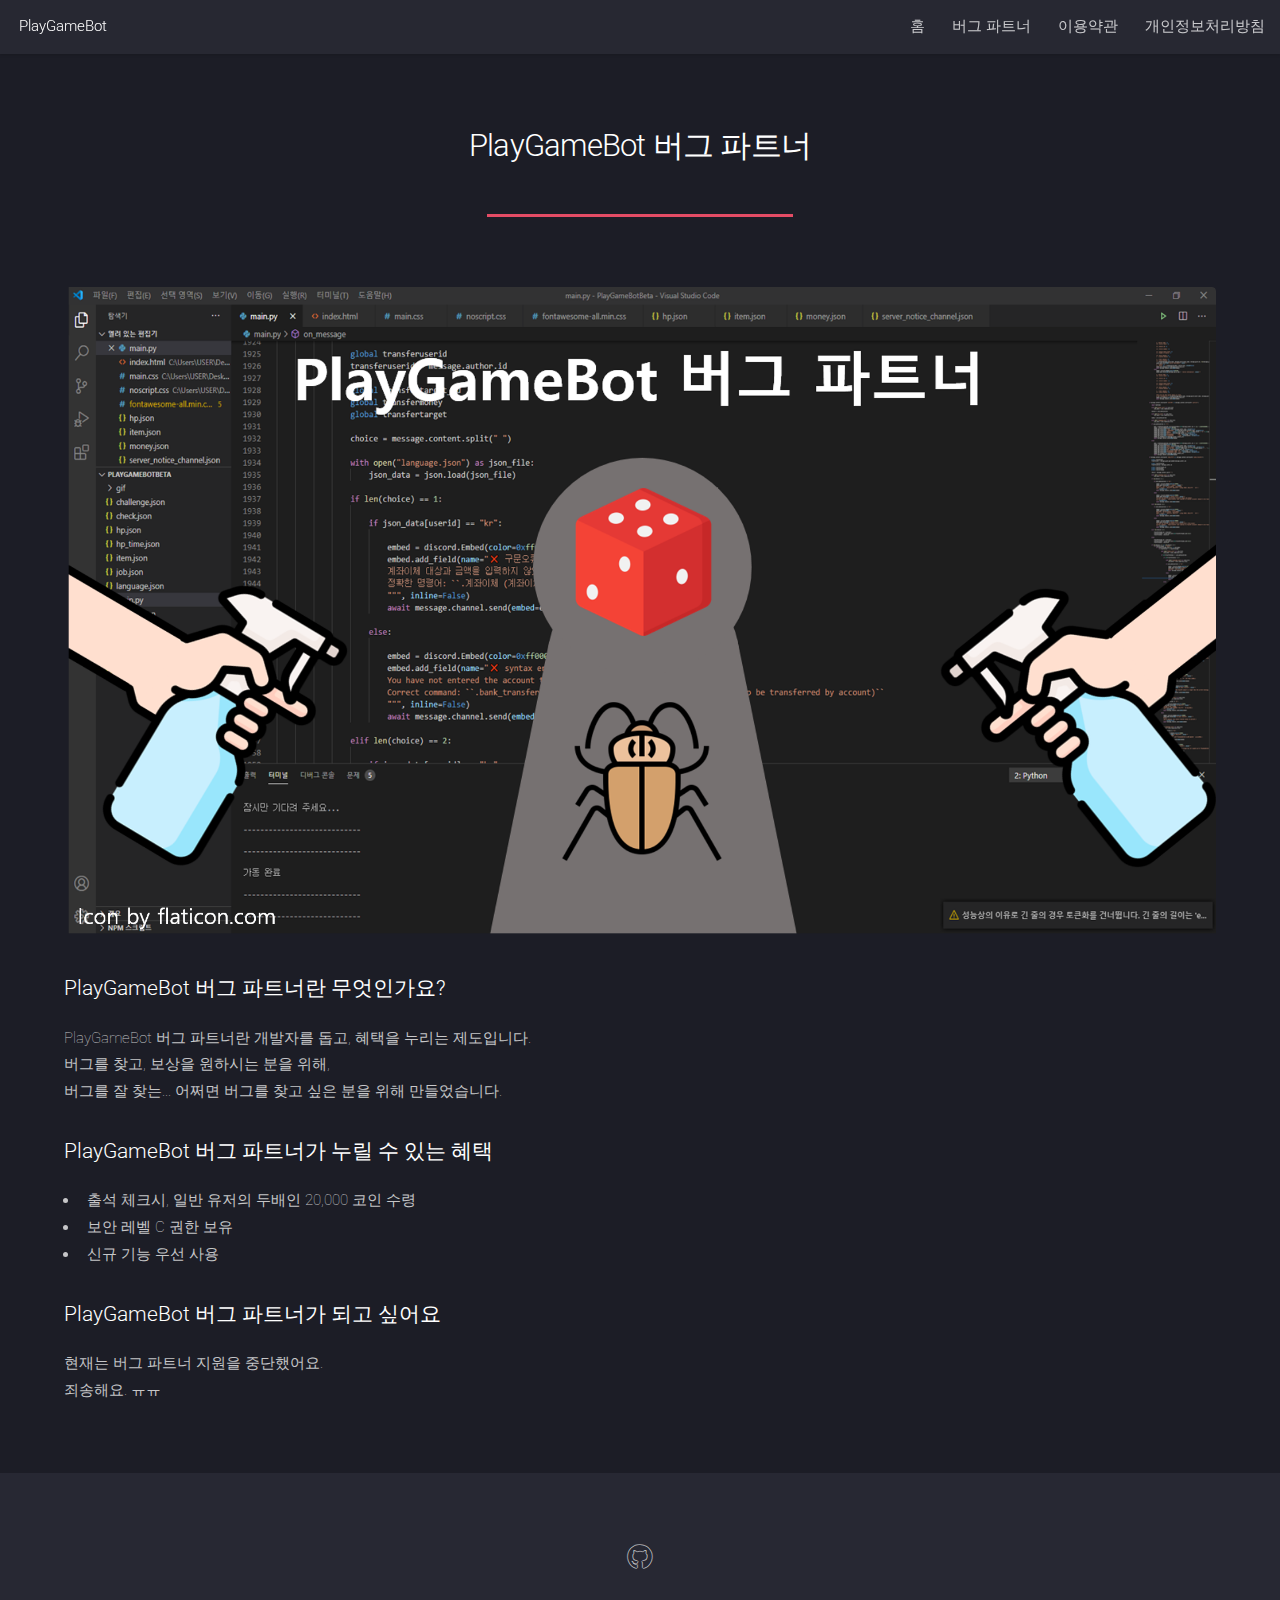
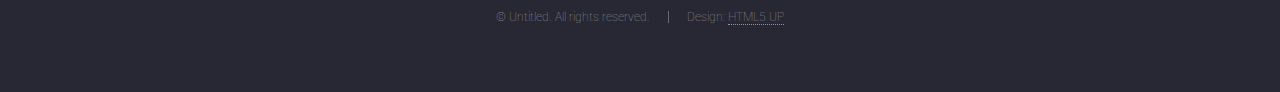
==== commit 2df97c89: "Update bug.html" ====
--- a/PlayGameBotSite/bug.html
+++ b/PlayGameBotSite/bug.html
@@ -51,8 +51,8 @@
 									<li>신규 기능 우선 사용</li>
 								</ul>
 								<h3>PlayGameBot 버그 파트너가 되고 싶어요</h3>
-								<p>PlayGameBot 버그 파트너가 되고 싶으신가요?</br>
-								지금 바로 PLUG#7561로 DM 주세요.</p>
+								<p>현재는 버그 파트너 지원을 중단했어요.</br>
+								죄송해요. ㅠㅠ</p>
 							</section>
 
 					</div>
@@ -81,4 +81,4 @@
 			<script src="assets/js/main.js"></script>
 
 	</body>
-</html>+</html>
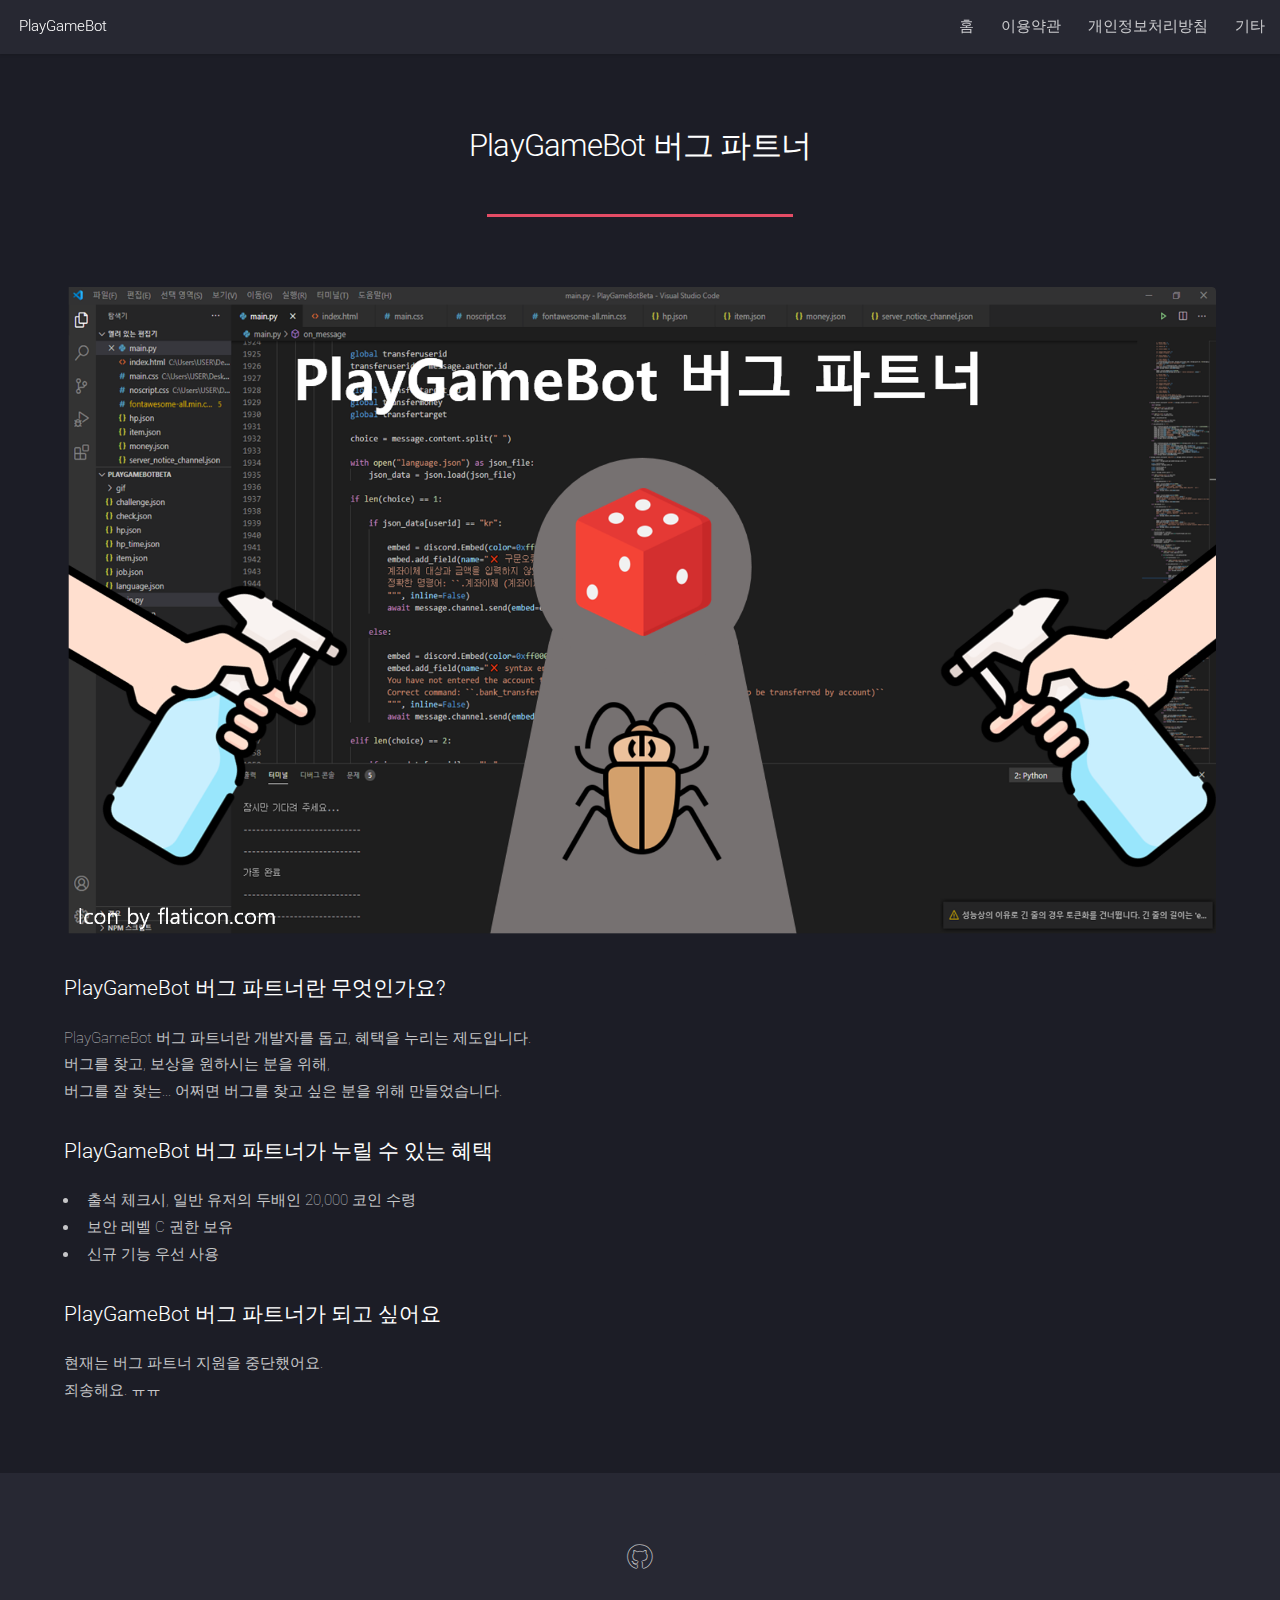
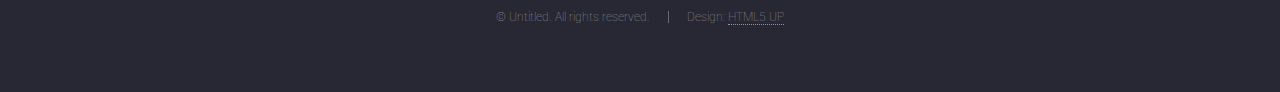
==== commit 50aca1e7: "Update bug.html" ====
--- a/PlayGameBotSite/bug.html
+++ b/PlayGameBotSite/bug.html
@@ -21,9 +21,15 @@
 					<nav id="nav">
 						<ul>
 							<li><a href="index.html">홈</a></li>
-							<li><a href="bug.html">버그 파트너</a></li>
 							<li><a href="terms.html">이용약관</a></li>
 							<li><a href="update.html">개인정보처리방침</a></li>
+							<li>
+								<a href="#">기타</a>
+								<ul>
+									<li><a href="bug.html">버그 파트너</a></li>
+									<li><a href="warning.html">서비스 이용 시 금지사항</a></li>
+								</ul>
+							</li>
 						</ul>
 					</nav>
 				</header>
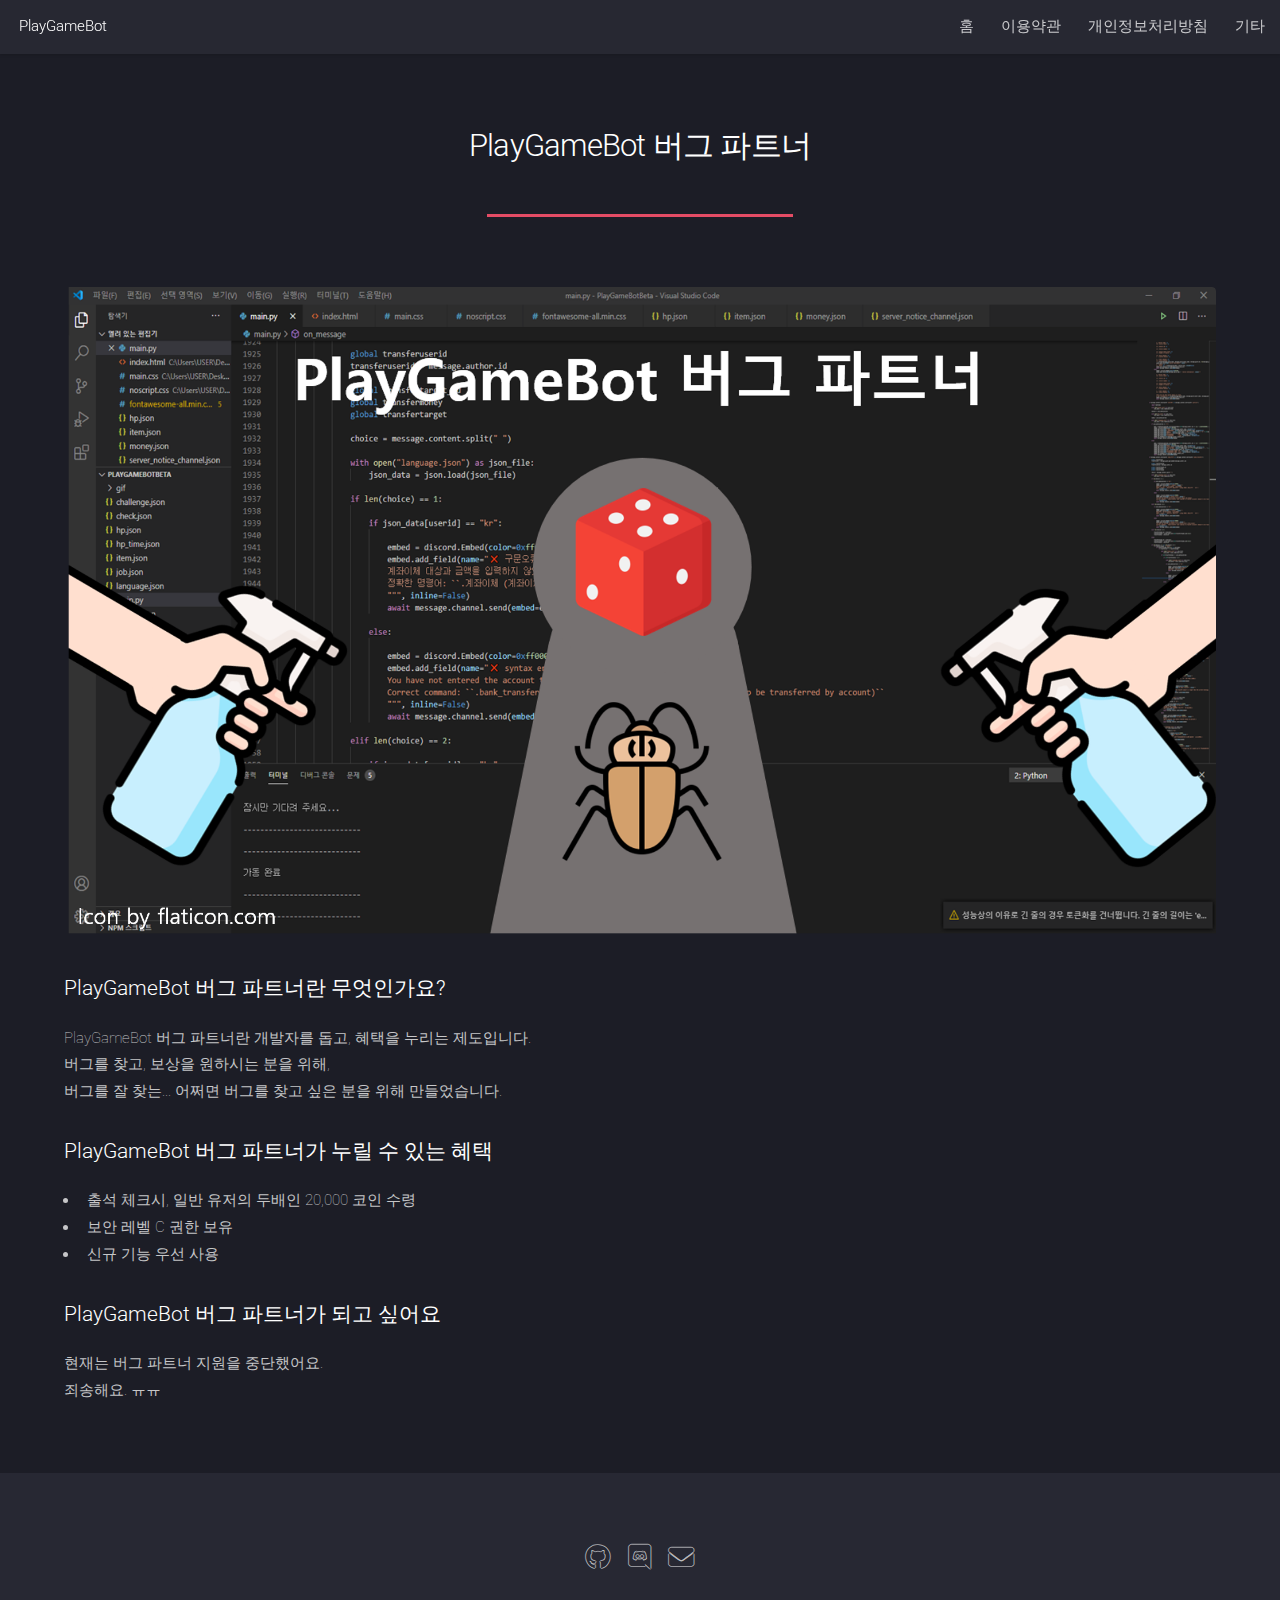
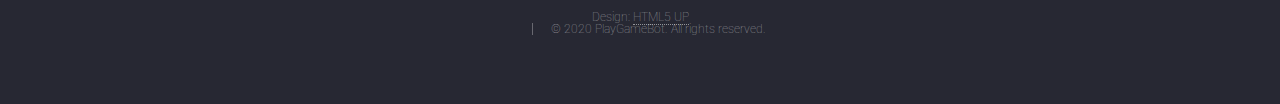
==== commit e3895545: "Update bug.html" ====
--- a/PlayGameBotSite/bug.html
+++ b/PlayGameBotSite/bug.html
@@ -11,6 +11,11 @@
 		<meta name="viewport" content="width=device-width, initial-scale=1, user-scalable=no" />
 		<link rel="stylesheet" href="assets/css/main.css" />
 		<noscript><link rel="stylesheet" href="assets/css/noscript.css" /></noscript>
+		<meta name="theme-color" content="#00ff24"> 
+		<meta name="description" content="PlayGameBot 공식 사이트 입니다." >
+		<meta name="author" content="Inovatik">
+		<link rel="shortcut icon" href="images\icon.ico">
+		<link rel="icon" href="images\icon.ico">
 	</head>
 	<body class="is-preload">
 		<div id="page-wrapper">
@@ -68,9 +73,13 @@
 				<footer id="footer">
 					<ul class="icons">
 						<li><a href="https://github.com/jhcplace" class="icon brands alt fa-github"><span class="label">GitHub</span></a></li>
+						<li><a href="https://discord.gg/meRFGv6" class="icon brands alt fa-discord"><span class="label">discord</span></a></li>
+						<li><a href="mailto:jhcplace@daum.net ?Subject=PlayGameBot 관련 문의 &body=문의사항을 자세히 적어주세요" class="icon solid alt fa-envelope"><span class="label">Email</span></a></li>
 					</ul>
 					<ul class="copyright">
-						<li>&copy; Untitled. All rights reserved.</li><li>Design: <a href="http://html5up.net">HTML5 UP</a></li>
+						<li>Design: <a href="http://html5up.net">HTML5 UP</a></li>
+						</br>
+						<li>&copy; 2020 PlayGameBot. All rights reserved.</li>
 					</ul>
 				</footer>
 
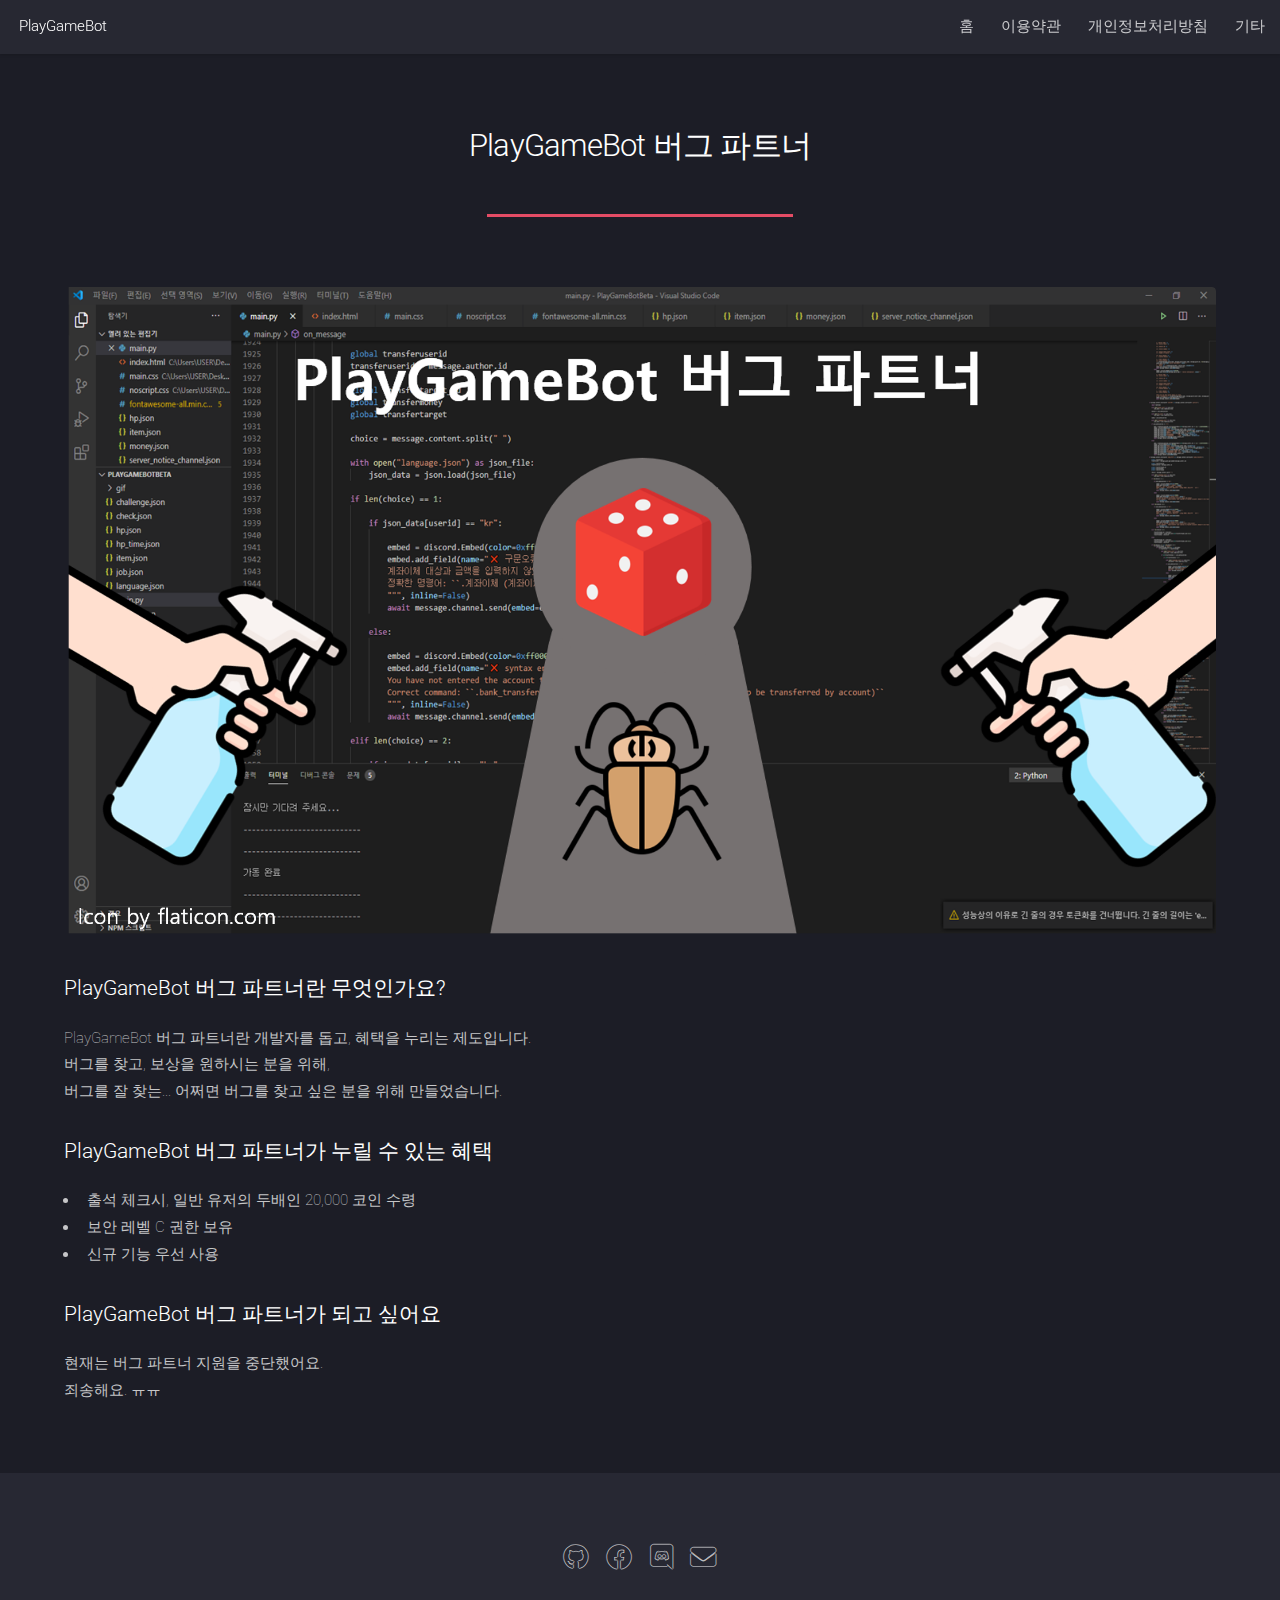
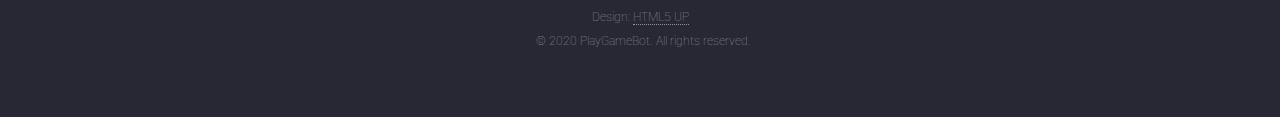
==== commit 8d7ab810: "Update bug.html" ====
--- a/PlayGameBotSite/bug.html
+++ b/PlayGameBotSite/bug.html
@@ -73,6 +73,7 @@
 				<footer id="footer">
 					<ul class="icons">
 						<li><a href="https://github.com/jhcplace" class="icon brands alt fa-github"><span class="label">GitHub</span></a></li>
+						<li><a href="https://www.facebook.com/Playgamebot-115123207000809" class="icon brands alt fa-facebook"><span class="label">facebook</span></a></li>
 						<li><a href="https://discord.gg/meRFGv6" class="icon brands alt fa-discord"><span class="label">discord</span></a></li>
 						<li><a href="mailto:jhcplace@daum.net ?Subject=PlayGameBot 관련 문의 &body=문의사항을 자세히 적어주세요" class="icon solid alt fa-envelope"><span class="label">Email</span></a></li>
 					</ul>
--- a/PlayGameBotSite/assets/css/main.css
+++ b/PlayGameBotSite/assets/css/main.css
@@ -3568,13 +3568,13 @@
 			text-align: center;
 		}
 
-			#footer .copyright li {
+			/* #footer .copyright li {
 				border-left: solid 1px rgba(255, 255, 255, 0.3);
 				display: inline-block;
 				list-style: none;
 				margin-left: 1.5em;
 				padding-left: 1.5em;
-			}
+			} */
 
 				#footer .copyright li:first-child {
 					border-left: 0;
@@ -4108,4 +4108,4 @@
 						padding: 0;
 					}
 
-	}+	}
